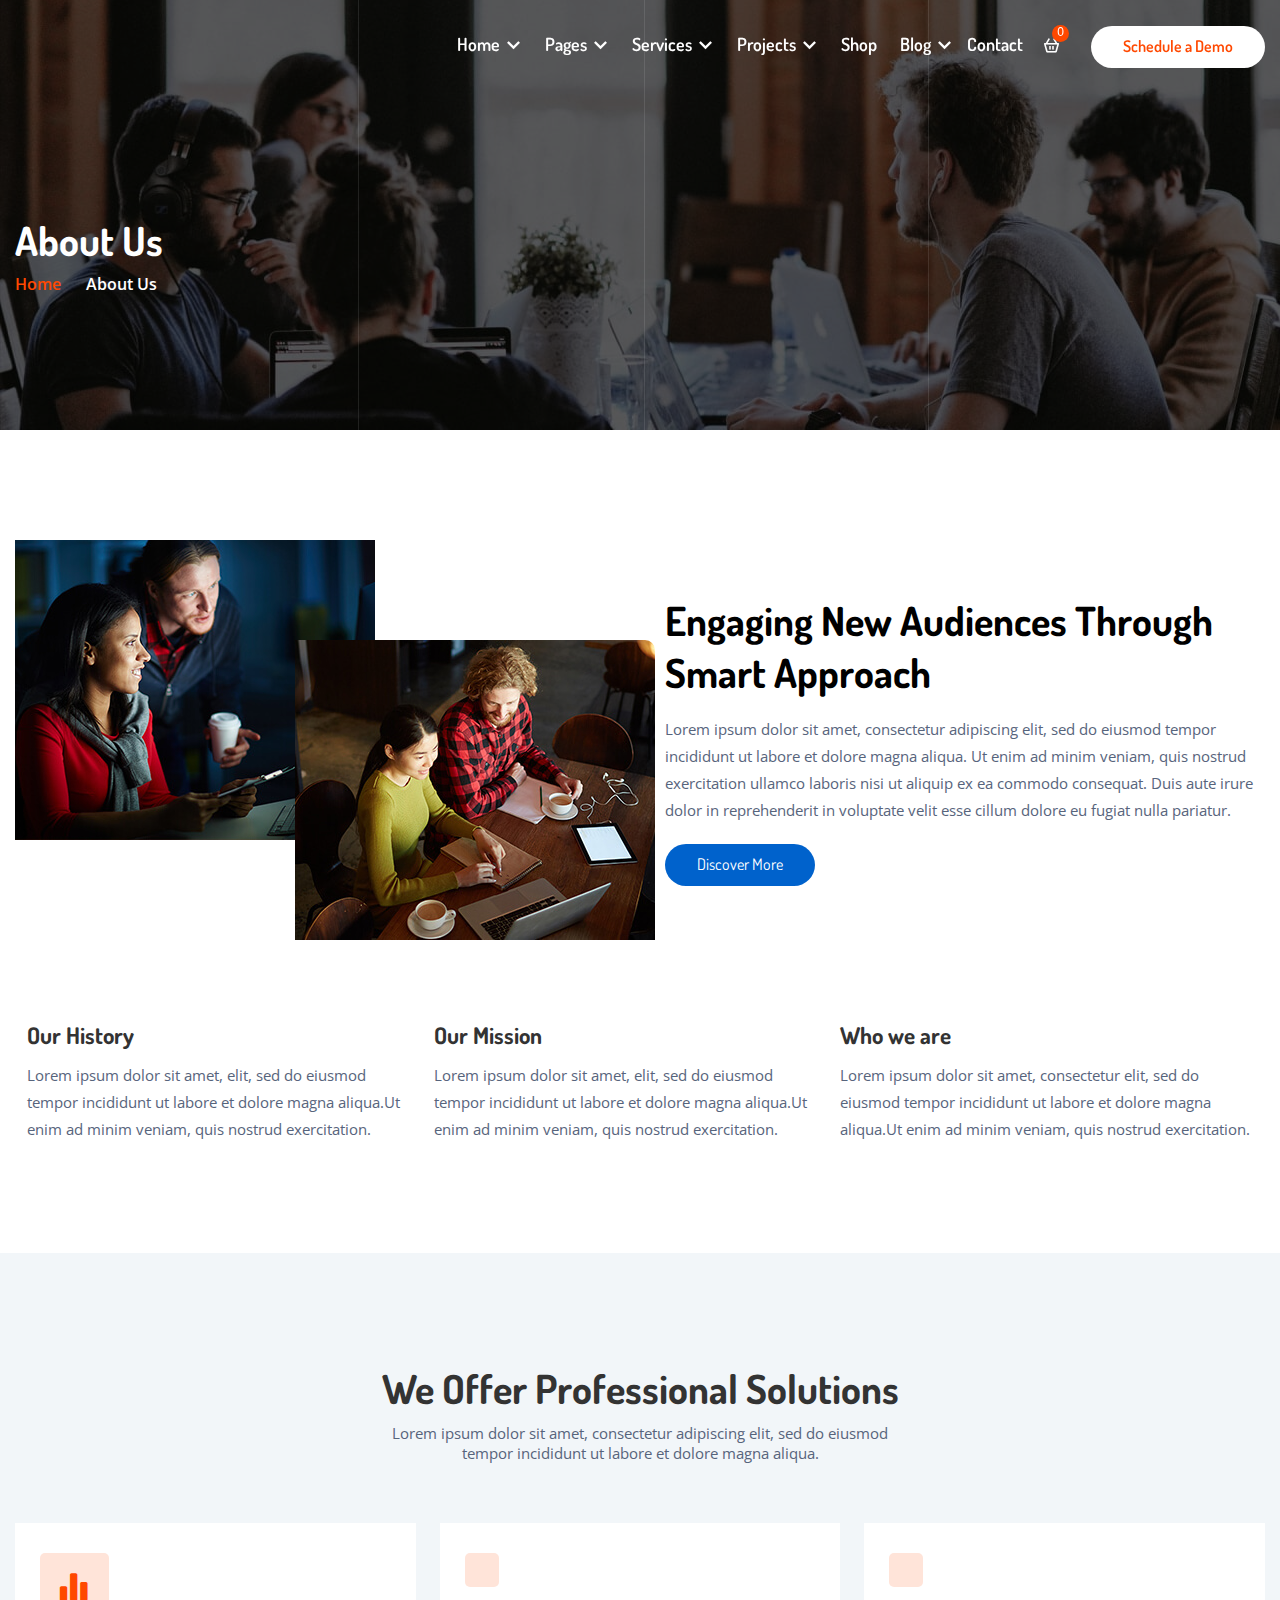
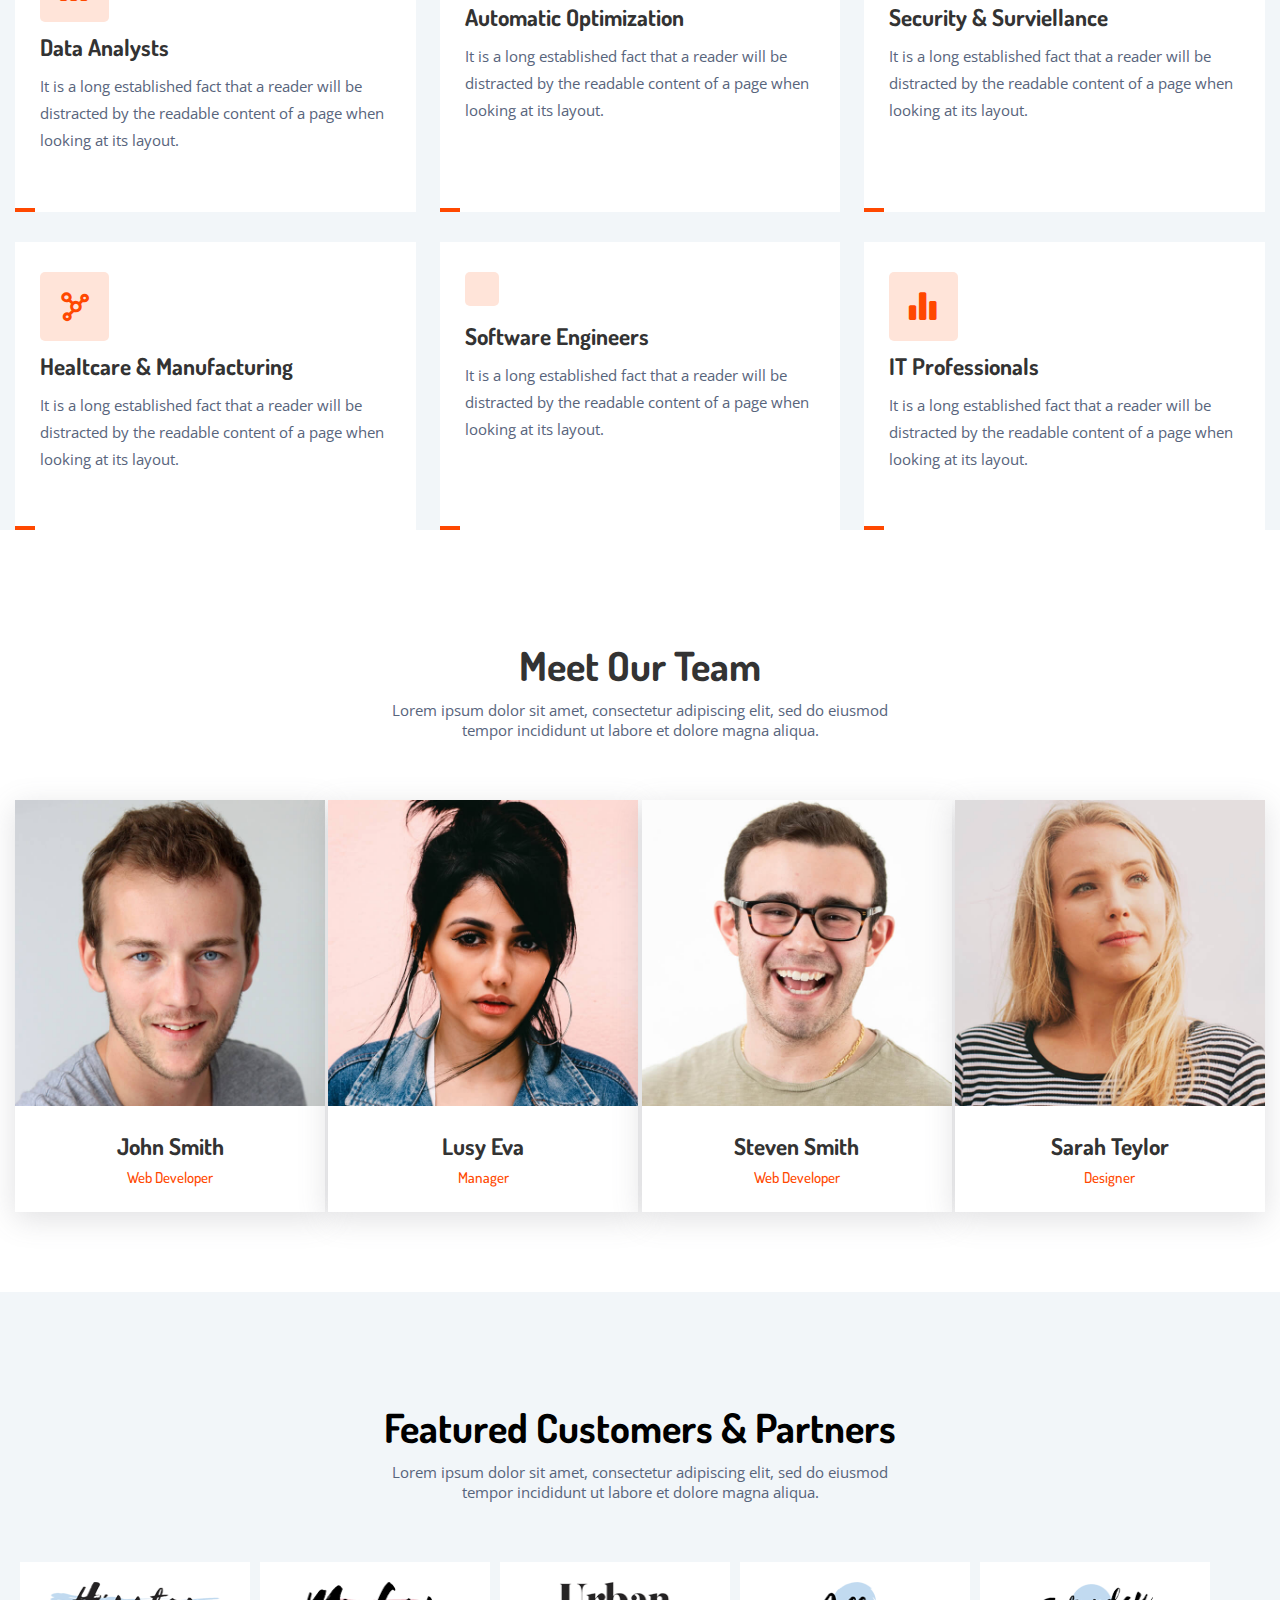
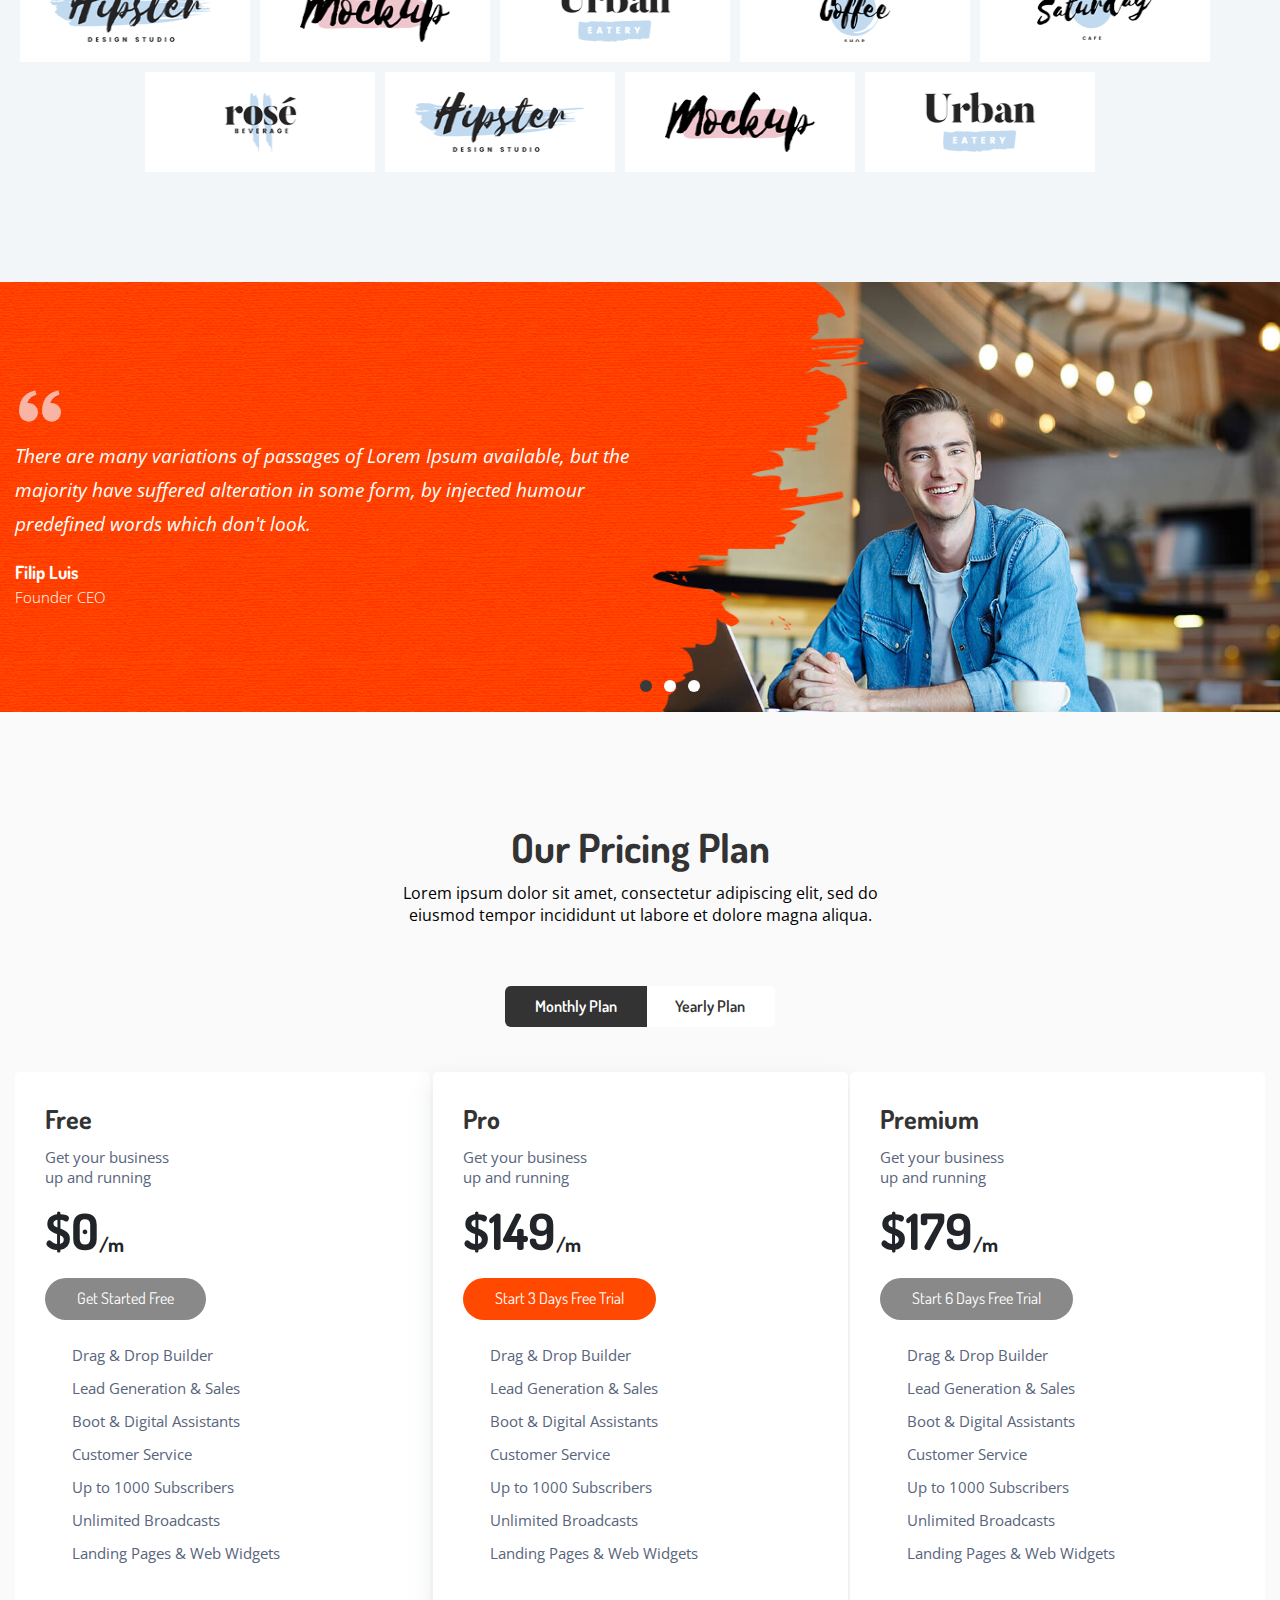
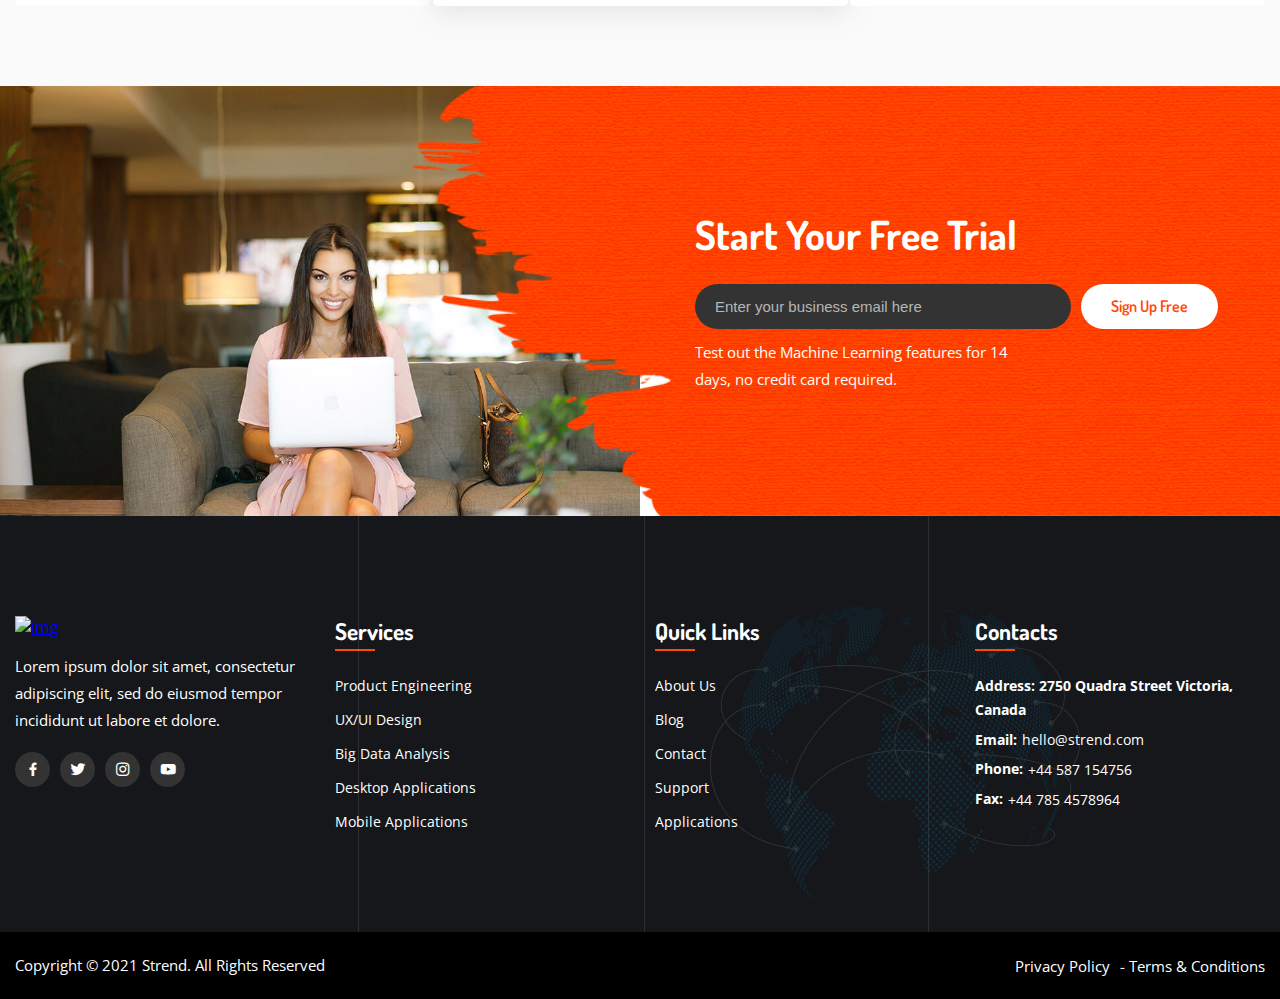
==== about.html @ 0277bb8b "creaat" ====
<!DOCTYPE html>
<html lang="en">

<head>
  <meta charset="UTF-8">
  <meta http-equiv="X-UA-Compatible" content="IE=edge">
  <meta name="viewport" content="width=device-width, initial-scale=1.0">
  <title>Strend</title>
  <link rel="stylesheet" href="https://necolas.github.io/normalize.css/8.0.1/normalize.css">
  <link rel="preconnect" href="https://fonts.googleapis.com">
  <link rel="preconnect" href="https://fonts.gstatic.com" crossorigin>
  <link
    href="https://fonts.googleapis.com/css2?family=Dosis:wght@200;300;400;500;600;700;800&family=Open+Sans:wght@300;400;500;600;700;800&display=swap"
    rel="stylesheet">
  <link href='https://unpkg.com/boxicons@2.1.1/css/boxicons.min.css' rel='stylesheet'>
  <link href="https://your-path-to-uicons/css/uicons-[your-style].css" rel="stylesheet">
  <link rel="stylesheet" href="https://i.icomoon.io/public/temp/4b5136064e/UntitledProject/style.css">
  <link rel="stylesheet" href="https://i.icomoon.io/public/temp/f19b7c1f19/UntitledProject/style.css">
  <link rel="stylesheet" href="css/col.css">
  <link rel="stylesheet" href="css/about.css">
</head>

<body>

  <section id="header-hero">
    <header id="header" class="site-header header">
      <div class="container">
        <div class="header__inner row middle between">
          <a class="header__logo-link" id="about__logo" href="index.html"></a>

          <div class="header__nav row middle between">
            <nav class="nav">
              <ul class="nav__list row middle">
                <li class="nav__item home">
                  <a href="index.html" class="nav__link row middle between" id="nav__link-1">Home
                    <i class='bx bx-chevron-down'></i>
                  </a>

                  <ul class="home__dropdown">
                    <li class="home__item">
                      <a href="index.html" class="home__link">Home Demo-1</a>
                    </li>
                    <li class="home__item home__item--active">
                      <a href="index.html" class="home__link">Home Demo-2</a>
                    </li>
                    <li class="home__item">
                      <a href="index.html" class="home__link">Home Demo-3</a>
                    </li>
                    <li class="home__item">
                      <a href="index.html" class="home__link">Home Demo-4</a>
                    </li>
                    <li class="home__item">
                      <a href="index.html" class="home__link">Home Demo-5</a>
                    </li>
                  </ul>
                </li>

                <li class="nav__item pages">
                  <a href="about.html" class="nav__link row middle between" id="nav__link-2">Pages
                    <i class='bx bx-chevron-down'></i>
                  </a>

                  <ul class="pages__dropdown">
                    <li class="pages__item row middle">
                      <a href="about.html" class="pages__link">About Us</a>
                      <i class='bx bx-chevron-down'></i>
                    </li>
                    <li class="pages__item">
                      <a href="about.html" class="pages__link">Team</a>
                    </li>
                    <li class="pages__item">
                      <a href="about.html" class="pages__link">Pricing</a>
                    </li>
                    <li class="pages__item">
                      <a href="about.html" class="pages__link">Feedback</a>
                    </li>
                    <li class="pages__item">
                      <a href="about.html" class="pages__link">Partner</a>
                    </li>
                    <li class="pages__item">
                      <a href="about.html" class="pages__link">FAQ</a>
                    </li>
                    <li class="pages__item">
                      <a href="about.html" class="pages__link">Privacy Policy</a>
                    </li>
                    <li class="pages__item">
                      <a href="about.html" class="pages__link">Terms Of Policy</a>
                    </li>
                  </ul>
                </li>

                <li class="nav__item pages">
                  <a href="services.html" class="nav__link row middle between" id="nav__link-3">Services
                    <i class='bx bx-chevron-down'></i>
                  </a>

                  <ul class="pages__dropdown">
                    <li class="pages__item">
                      <a href="services.html" class="pages__link">Services Style One</a>
                    </li>
                    <li class="pages__item">
                      <a href="services.html" class="pages__link">Services Style Two</a>
                    </li>
                    <li class="pages__item">
                      <a href="services.html" class="pages__link">Services Style Three</a>
                    </li>
                    <li class="pages__item">
                      <a href="services.html" class="pages__link">Services Style Four</a>
                    </li>
                    <li class="pages__item">
                      <a href="services.html" class="pages__link">Services Details</a>
                    </li>
                  </ul>
                </li>

                <li class="nav__item pages">
                  <a href="projects.html" class="nav__link row middle between" id="nav__link-4">Projects
                    <i class='bx bx-chevron-down'></i>
                  </a>
                  <ul class="pages__dropdown">
                    <li class="pages__item">
                      <a href="projects.html" class="pages__link row middle between">Projects</a>
                    </li>
                    <li class="pages__item">
                      <a href="projects.html" class="pages__link row middle between">Project Details</a>
                    </li>
                  </ul>
                </li>

                <li class="nav__item">
                  <a href="shop.html" class="nav__link nav__link-shop row middle between" id="nav__link-5">Shop</a>
                </li>

                <li class="nav__item blog">
                  <a href="blog.html" class="nav__link row middle between" id="nav__link-6">Blog
                    <i class='bx bx-chevron-down'></i>
                  </a>
                  <ul class="blog__dropdown">
                    <li class="blog__item">
                      <a href="blog.html" class="blog__link">Blog Grid</a>
                    </li>
                    <li class="blog__item">
                      <a href="blog.html" class="blog__link">Blog Right Sidebar</a>
                    </li>
                    <li class="blog__item">
                      <a href="blog.html" class="blog__link">Blog Details</a>
                    </li>
                  </ul>
                </li>

                <li class="nav__item">
                  <a href="contact.html" class="nav__link row middle between" id="nav__link-7">Contact</a>
                </li>
              </ul>
            </nav>

            <div class="header__btns row middle between">
              <button class="basket-btn" id="basket-btn">
                <i class='bx bx-basket'></i>
                <span class="zero">0</span>
              </button>
              <button id="searchBtn" class="search-btn">
                <!-- <i class='bx bx-search'></i> -->
                <span class="icon-search"></span>
              </button>
              <button id="demoBtn" class="demo-btn btn btn-1">Schedule a Demo</button>
            </div>
          </div>
        </div>
      </div>
    </header>

    <div class="about-hero about">
      <div class="container">
        <div class="about__inner">
          <h2 class="about__title">About Us</h2>
          <div class="about__items row middle between">
            <a class="about__link row middle" href="index.html">Home<i class='bx bx-chevron-right'></i></a>
            <p class="about__tit">About Us</p>
          </div>
        </div>
      </div>
      <div class="footer">
        <ul class="footer__anim-list">
          <li class="footer__anim"></li>
          <li class="footer__anim"></li>
          <li class="footer__anim"></li>
        </ul>
      </div>
    </div>
  </section>

  <main class="main">
    <div class="main__inner">
      <section class="pages-section">
        <div class="container">
          <div class="pagesall">
            <div class="pages-smart">
              <div class="pages-smart__left pagesimg">
                <img class="pagesimg__pic" src="images/about-2.17412c0.jpg" alt="" width="360" height="300">
                <img class="pagesimg__pic2" src="images/about-1.a79c943.jpg" alt="" width="360" height="300">
              </div>
              <div class="pages-smart__right pagesriht">
                <h2 class="pagesriht__title">Engaging New Audiences Through Smart Approach</h2>
                <p class="pagesriht__text">Lorem ipsum dolor sit amet, consectetur adipiscing elit, sed do eiusmod tempor incididunt ut labore et dolore magna aliqua. Ut enim ad minim veniam, quis nostrud exercitation ullamco laboris nisi ut aliquip ex ea commodo consequat. Duis aute irure dolor in reprehenderit in voluptate velit esse cillum dolore eu fugiat nulla pariatur.</p>
                <a class="pagesriht__link" href="#">Discover More</a>
              </div>
            </div>
            <ul class="list-style-none pagesall__list">
              <li class="pagesall__item">
                <h3 class="pagesall__title">Our History</h3>
                <p class="pagesall__text">Lorem ipsum dolor sit amet, elit, sed do eiusmod tempor incididunt ut labore et dolore magna aliqua.Ut enim ad minim veniam, quis nostrud exercitation.</p>
              </li>
              <li class="pagesall__item">
                <h3 class="pagesall__title">Our Mission</h3>
                <p class="pagesall__text">Lorem ipsum dolor sit amet, elit, sed do eiusmod tempor incididunt ut labore et dolore magna aliqua.Ut enim ad minim veniam, quis nostrud exercitation.</p>
              </li>
              <li class="pagesall__item">
                <h3 class="pagesall__title">Who we are</h3>
                <p class="pagesall__text">Lorem ipsum dolor sit amet, consectetur  elit, sed do eiusmod tempor incididunt ut labore et dolore magna aliqua.Ut enim ad minim veniam, quis nostrud exercitation.</p>
              </li>
            </ul>
          </div>
        </div>
      </section>
  
      <section class="solutions-section">
        <div class="container">
          <div class="pagessolution">
            <div class="pagessolution__div">
              <h2 class="pagessolution__title">We Offer Professional Solutions</h2>
              <p class="pagessolution__text">Lorem ipsum dolor sit amet, consectetur adipiscing elit, sed do eiusmod tempor incididunt ut labore et dolore magna aliqua.</p>
              
            </div>
            <ul class="pagessolution__list list-style-none">
              <li class="pagessolution__item pagesgrid">
                <i class='bx bxs-bar-chart-alt-2'></i>
                <h3 class="pagesgrid__title">Data Analysts</h3>
                <p class="pagesgrid__text">It is a long established fact that a reader will be distracted by the readable content of a page when looking at its layout.</p>
              </li>
  
              <li class="pagessolution__item pagesgrid">
                <span class="bx icon-umbrella"></span>
                <h3 class="pagesgrid__title">Automatic Optimization</h3>
                <p class="pagesgrid__text">It is a long established fact that a reader will be distracted by the readable content of a page when looking at its layout.</p>
              </li>
  
              <li class="pagessolution__item pagesgrid">
                <span class="bx icon-lock"></span>
                <h3 class="pagesgrid__title">Security & Surviellance</h3>
                <p class="pagesgrid__text">It is a long established fact that a reader will be distracted by the readable content of a page when looking at its layout.</p>
              </li>
  
              <li class="pagessolution__item pagesgrid">
                <i class='bx bx-network-chart'></i>
                <h3 class="pagesgrid__title">Healtcare & Manufacturing</h3>
                <p class="pagesgrid__text">It is a long established fact that a reader will be distracted by the readable content of a page when looking at its layout.</p>
              </li>
  
              <li class="pagessolution__item pagesgrid">
                <span class="bx icon-stats"></span>
                <h3 class="pagesgrid__title">Software Engineers</h3>
                <p class="pagesgrid__text">It is a long established fact that a reader will be distracted by the readable content of a page when looking at its layout.</p>
              </li>
  
              <li class="pagessolution__item pagesgrid">
                <i class='bx bxs-bar-chart-alt-2'></i>
                <h3 class="pagesgrid__title">IT Professionals</h3>
                <p class="pagesgrid__text">It is a long established fact that a reader will be distracted by the readable content of a page when looking at its layout.</p>
              </li>
              
            </ul>
          </div>
        </div>
      </section>
  
      <section class="pagesinfo-section">
        <div class="container">
          <div class="pagesinfo">
            <div class="pagesinfo__div">
              <h2 class="pagesinfo__title">Meet Our Team</h2>
              <p class="pagesinfo__text">Lorem ipsum dolor sit amet, consectetur adipiscing elit, sed do eiusmod tempor incididunt ut labore et dolore magna aliqua.</p>
            </div>
            <ul class="pagesinfo__list list-style-none">
              <li class="pagesinfo__item pagesinfiitem">
                <div class="pagesinfiitem__imgdiv">
                  <img class="pagesinfiitem__picure" src="images/team-1.2b0d04f.jpg" alt="John-Smith" width="310" height="306">
                  <ul class="pagesinfiitem__list">
                    <li class="pagesinfiitem__item"><a href="#"><i class='bx bxl-facebook'></i></a></li>
                    <li class="pagesinfiitem__item"><a href="#"><i class='bx bxl-twitter'></i></a></li>
                    <li class="pagesinfiitem__item"><a href="#"><i class='bx bxl-instagram'></i></a></li>
                  </ul>
                </div>
                <div class="pagesinfiitem__div">
                  <h3 class="pagesinfiitem__title">John Smith</h3>
                  <p class="pagesinfiitem__text">Web Developer</p>
                </div>
              </li>
  
              <li class="pagesinfo__item pagesinfiitem">
                <div class="pagesinfiitem__imgdiv">
                  <img class="pagesinfiitem__picure" src="images/team-2.5b6a16e.jpg" alt="John-Smith" width="310" height="306">
                  <ul class="pagesinfiitem__list">
                    <li class="pagesinfiitem__item"><a href="#"><i class='bx bxl-facebook'></i></a></li>
                    <li class="pagesinfiitem__item"><a href="#"><i class='bx bxl-twitter'></i></a></li>
                    <li class="pagesinfiitem__item"><a href="#"><i class='bx bxl-instagram'></i></a></li>
                  </ul>
                </div>
                <div class="pagesinfiitem__div">
                  <h3 class="pagesinfiitem__title">Lusy Eva</h3>
                  <p class="pagesinfiitem__text">Manager</p>
                </div>
              </li>
  
              <li class="pagesinfo__item pagesinfiitem">
                <div class="pagesinfiitem__imgdiv">
                  <img class="pagesinfiitem__picure" src="images/team-3.02139bb.jpg" alt="John-Smith" width="310" height="306">
                  <ul class="pagesinfiitem__list">
                    <li class="pagesinfiitem__item"><a href="#"><i class='bx bxl-facebook'></i></a></li>
                    <li class="pagesinfiitem__item"><a href="#"><i class='bx bxl-twitter'></i></a></li>
                    <li class="pagesinfiitem__item"><a href="#"><i class='bx bxl-instagram'></i></a></li>
                  </ul>
                </div>
                <div class="pagesinfiitem__div">
                  <h3 class="pagesinfiitem__title">Steven Smith</h3>
                  <p class="pagesinfiitem__text">Web Developer</p>
                </div>
              </li>
  
              <li class="pagesinfo__item pagesinfiitem">
                <div class="pagesinfiitem__imgdiv">
                  <img class="pagesinfiitem__picure" src="images/team-4.da42a9f.jpg" alt="John-Smith" width="310" height="306">
                  <ul class="pagesinfiitem__list">
                    <li class="pagesinfiitem__item"><a href="#"><i class='bx bxl-facebook'></i></a></li>
                    <li class="pagesinfiitem__item"><a href="#"><i class='bx bxl-twitter'></i></a></li>
                    <li class="pagesinfiitem__item"><a href="#"><i class='bx bxl-instagram'></i></a></li>
                  </ul>
                </div>
                <div class="pagesinfiitem__div">
                  <h3 class="pagesinfiitem__title">Sarah Teylor</h3>
                  <p class="pagesinfiitem__text">Designer</p>
                </div>
              </li>
            </ul>
          </div>
        </div>
      </section>
  
      <section class="pagescustumers-section">
        <div class="container">
          <div class="pagescustumers">
            <div class="pagescustumers__div">
              <h2 class="pagescustumers__title">Featured Customers & Partners</h2>
              <p class="pagescustumers__text">Lorem ipsum dolor sit amet, consectetur adipiscing elit, sed do eiusmod tempor incididunt ut labore et dolore magna aliqua.</p>
            </div>
            <ul class="pagescustumers__list list-style-none">
              <li class="pagescustumers__item"><img class="pagescustumers__pic" src="images/pages-custumers1.png" alt="" width="190" height="60"></li>
              <li class="pagescustumers__item"><img class="pagescustumers__pic" src="images/pages-custumers2.png" alt="" width="190" height="60"></li>
              <li class="pagescustumers__item"><img class="pagescustumers__pic" src="images/pages-custumers3.png" alt="" width="190" height="60"></li>
              <li class="pagescustumers__item"><img class="pagescustumers__pic" src="images/pages-custumers4.png" alt="" width="190" height="60"></li>
              <li class="pagescustumers__item"><img class="pagescustumers__pic" src="images/pages-custumers5.png" alt="" width="190" height="60"></li>
              <li class="pagescustumers__item"><img class="pagescustumers__pic" src="images/pages-custumers6.png" alt="" width="190" height="60"></li>
              <li class="pagescustumers__item"><img class="pagescustumers__pic" src="images/pages-custumers1.png" alt="" width="190" height="60"></li>
              <li class="pagescustumers__item"><img class="pagescustumers__pic" src="images/pages-custumers2.png" alt="" width="190" height="60"></li>
              <li class="pagescustumers__item"><img class="pagescustumers__pic" src="images/pages-custumers3.png" alt="" width="190" height="60"></li>
            </ul>
  
          </div>
        </div>
      </section>
  
      <section class="pages-carusel-section">
        <div class="container">
          <div class="pages-carusel">
            <div class="pages-carusel__left">
              <i class='bx bxs-quote-alt-left'></i>
              <p class="pages-carusel__text">There are many variations of passages of Lorem Ipsum available, but the majority have suffered alteration in some form, by injected humour predefined words which don't look.</p>
              <h3 class="pages-carusel__title">Filip Luis</h3>
              <span class="pages-carusel__info">Founder CEO</span>
            </div>
            <div class="pages-carusel__spans">
              <span class="pages-carusel__span pages-carusel__span--activ"></span>
              <span class="pages-carusel__span"></span>
              <span class="pages-carusel__span"></span>
            </div>
            <div class="pages-carusel__arrows">
              <i class='bx bx-chevron-left' ></i>
              <i class='bx bx-chevron-right' ></i>
            </div>
          </div>
        </div>
      </section>
  
      <section class="pagesplan-section">
        <div class="container">
          <div class="pagesplan">
            <div class="pagesplan__div">
              <h2 class="pagesplan__title">Our Pricing Plan</h2>
              <p class="pagesplan__text">Lorem ipsum dolor sit amet, consectetur adipiscing elit, sed do eiusmod tempor incididunt ut labore et dolore magna aliqua.</p>
            </div>
            <div class="pagesplan__btns">
              <button class="pagesplan__btn">Monthly Plan</button>
              <button class="pagesplan__button">Yearly Plan</button>
            </div>
            <ul class="pagesplan__list list-style-none">
              <li class="pagesplan__item pages-pricing">
                <h3 class="pages-pricing__title">Free</h3>
                <p class="pages-pricing__text">Get your business up
                  and running</p>
                <div class="pages-pricing__div">
                  <p class="pages-pricing__zero">$0</p>
                  <span class="pages-pricing__span">/m</span>
                </div>
                <a class="pages-pricing__link" href="#">Get Started Free</a>
                <ul class="pages-pricing__list list-style-none">
                  <li class="pages-pricing__item">Drag & Drop Builder</li>
                  <li class="pages-pricing__item">Lead Generation & Sales</li>
                  <li class="pages-pricing__item">Boot & Digital Assistants</li>
                  <li class="pages-pricing__item">Customer Service</li>
                  <li class="pages-pricing__item">Up to 1000 Subscribers</li>
                  <li class="pages-pricing__item">Unlimited Broadcasts</li>
                  <li class="pages-pricing__item">Landing Pages & Web Widgets</li>
                </ul>
              </li>
  
              <li class="pagesplan__item pages-pricing  pages-pricing--activ">
                <h3 class="pages-pricing__title">Pro</h3>
                <p class="pages-pricing__text">Get your business up
                  and running</p>
                <div class="pages-pricing__div">
                  <p class="pages-pricing__zero">$149</p>
                  <span class="pages-pricing__span">/m</span>
                </div>
                <a class="pages-pricing__link pages-pricing__link--activ" href="#">Start 3 Days Free Trial</a>
                <ul class="pages-pricing__list list-style-none">
                  <li class="pages-pricing__item">Drag & Drop Builder</li>
                  <li class="pages-pricing__item">Lead Generation & Sales</li>
                  <li class="pages-pricing__item">Boot & Digital Assistants</li>
                  <li class="pages-pricing__item">Customer Service</li>
                  <li class="pages-pricing__item">Up to 1000 Subscribers</li>
                  <li class="pages-pricing__item">Unlimited Broadcasts</li>
                  <li class="pages-pricing__item">Landing Pages & Web Widgets</li>
                </ul>
              </li>
  
              <li class="pagesplan__item pages-pricing">
                <h3 class="pages-pricing__title">Premium</h3>
                <p class="pages-pricing__text">Get your business up
                  and running</p>
                <div class="pages-pricing__div">
                  <p class="pages-pricing__zero">$179</p>
                  <span class="pages-pricing__span">/m</span>
                </div>
                <a class="pages-pricing__link" href="#">Start 6 Days Free Trial</a>
                <ul class="pages-pricing__list list-style-none">
                  <li class="pages-pricing__item">Drag & Drop Builder</li>
                  <li class="pages-pricing__item">Lead Generation & Sales</li>
                  <li class="pages-pricing__item">Boot & Digital Assistants</li>
                  <li class="pages-pricing__item">Customer Service</li>
                  <li class="pages-pricing__item">Up to 1000 Subscribers</li>
                  <li class="pages-pricing__item">Unlimited Broadcasts</li>
                  <li class="pages-pricing__item">Landing Pages & Web Widgets</li>
                </ul>
              </li>
            </ul>
          </div>
        </div>
      </section>
  
      <section class="pages-carusel-section pages-carusel-section--activ">
        <div class="container">
          <div class="pages-carusel pages-carusel2">
            <div class=" carusel-left2">
              <h2 class="carusel-left2__title">Start Your Free Trial</h2>
                <form class="carusel-left2__inputs" action="https://echo.htmlacademy.ru">
                  <input class="carusel-left2__input" type="email" name="email" id="email" placeholder="Enter your business email here" required>
                  <button class="carusel-left2__input-link" type="submit">Sign Up Free</button>
                </form>
              <p class="carusel-left2__text">Test out the Machine Learning features for 14 days, no credit card required.</p>
            </div>
          </div>
        </div>
      </section>
    </div>
  </main>



  <!-- Footer Part -->

  <footer class="footer">
    <div class="footer__inner">
      <div class="container">
        <div class="footer__content row  between">
          <div class="footer__box">
            <a class="footer__logolink" href="#">
              <img src="https://strend-vue.envytheme.com/_nuxt/img/white-logo.75b255a.png" alt="img" width="150"
                height="40">
            </a>

            <p class="footer__text">
              Lorem ipsum dolor sit amet,
              consectetur adipiscing elit,
              sed do eiusmod tempor
              incididunt ut labore et dolore.
            </p>
            <ul class="footer__sociallist style-none row middle">
              <li class="footer__socialitem">
                <a href="#">
                  <i class='bx bxl-facebook'></i>
                </a>
              </li>
              <li class="footer__socialitem">
                <a href="#">
                  <i class='bx bxl-twitter'></i>
                </a>
              </li>
              <li class="footer__socialitem">
                <a href="#">
                  <i class='bx bxl-instagram'></i>
                </a>
              </li>
              <li class="footer__socialitem">
                <a href="#">
                  <i class='bx bxl-youtube'></i>
                </a>
              </li>
            </ul>
          </div>

          <div class="footer__box">
            <ul class="footer__servicelist style-none ">
              <li class="footer__item footer-title">
                <h3 class="footer__items-title">Services</h3>
              </li>
              <li class="footer__item">
                <a href="#">product engineering</a>
              </li>
              <li class="footer__item">
                <a href="#">UX/UI design</a>
              </li>
              <li class="footer__item">
                <a href="#">big data analysis</a>
              </li>
              <li class="footer__item">
                <a href="#">desktop applications</a>
              </li>
              <li class="footer__item">
                <a href="#">mobile applications</a>
              </li>
            </ul>
          </div>

          <div class="footer__box">
            <ul class="footer__servicelist style-none">
              <li class="footer__item footer-title">
                <h3 class="footer__items-title">Quick Links</h3>
              </li>
              <li class="footer__item">
                <a href="#">about us</a>
              </li>
              <li class="footer__item">
                <a href="#">blog</a>
              </li>
              <li class="footer__item">
                <a href="#">contact</a>
              </li>
              <li class="footer__item">
                <a href="#">support</a>
              </li>
              <li class="footer__item">
                <a href="#">applications</a>
              </li>
            </ul>
          </div>

          <div class="footer__box">
            <ul class="footer__servicelist style-none ">
              <li class="footer__item footer-title">
                <h3 class="footer__items-title">Contacts</h3>
              </li>
              <li class="footer__items row ">
                <p class="footer__items-tit">Address: 2750 Quadra Street Victoria, Canada</p>

              </li>
              <li class="footer__items row middle">
                <p class="footer__items-tit">Email: </p>
                <a class="footer__items-link" href="hello@strend.com"> hello@strend.com</a>
              </li>
              <li class="footer__items row middle">
                <p class="footer__items-tit">Phone: </p>
                <a class="footer__items-link" href="tel:+445871547556"> +44 587 154756</a>
              </li>
              <li class="footer__items row middle">
                <p class="footer__items-tit">Fax: </p>
                <a class="footer__items-link" href="tel:+445871547556"> +44 785 4578964</a>
              </li>
            </ul>
          </div>
        </div>
      </div>

      <ul class="footer__anim-list">
        <li class="footer__anim"></li>
        <li class="footer__anim"></li>
        <li class="footer__anim"></li>
      </ul>
    </div>

    <div class="footer__copyright">
      <div class="container">
        <div class=" copy row between">
          <div class="">
            <p class="copy-text">Copyright © 2021
              <a class="copy-link" href="#">Strend.</a>
              All Rights Reserved
            </p>
          </div>
          <div class="row middle copy-box">
            <a class="copy-link" href="#"> Privacy Policy </a>
            <a class="copy-link" href="#">- Terms & Conditions</a>
          </div>
        </div>
      </div>
    </div>
  </footer>


  <!-- MODAL PART  -->

  <div class="modal" id="show">
    <button class="modal-x" id="closeBtn"></button>
    <div class="modal__inner">
      <form action="#">
        <input class="modal-input" type="text" name="text-search" id="search-text" placeholder="Search here..."
          required>
        <button class="modal__search" type="submit">
          <i class='bx bx-search'></i>
        </button>
      </form>
    </div>
  </div>


  <a class="btn-top" href="#top" id="toTop">
    <i class='bx bx-up-arrow-alt' undefined></i>
  </a>

  <script src="js/light.js"></script>
</body>

</html>
---- css/col.css ----
* {
  margin: 0;
  padding: 0;
  box-sizing: border-box;
}

.container {
  margin: 0 auto;
}

.row {
  display: flex;
  flex-flow: row wrap;
}

.between {
  justify-content: space-between;
}
.around {
  justify-content: space-around;
}
.evenly {
  justify-content: space-evenly;
}
.middle {
  align-items: center;
}
.center {
  text-align: center;
  justify-content: center;
}

.col-1 {
  max-width: 8.33333%;
  flex-basis: 8.33333%;
}
.col-2 {
  max-width: 16.66666%;
  flex-basis: 16.66666%;
}
.col-3 {
  max-width: 25%;
  flex-basis: 25%;
}
.col-4 {
  max-width: 33.33333%;
  flex-basis: 33.33333%;
}
.col-5 {
  max-width: 41.66666%;
  flex-basis: 41.66666%;
}
.col-6 {
  max-width: 50%;
  flex-basis: 50%;
}
.col-7 {
  max-width: 58.33333%;
  flex-basis: 58.33333%;
}
.col-8 {
  max-width: 66.66666%;
  flex-basis: 66.66666%;
}
.col-9 {
  max-width: 75%;
  flex-basis: 75%;
}
.col-10 {
  max-width: 83.33333%;
  flex-basis: 83.33333%;
}
.col-11 {
  max-width: 91.66666%;
  flex-basis: 91.66666%;
}
.col-12 {
  max-width: 100%;
  flex-basis: 100%;
}
---- css/about.css ----
*,
*::after,
*::before {
  margin: 0;
  padding: 0;
  box-sizing: border-box;
}

body {
  background-color: #fff;
  min-height: 100vh;
  display: flex;
  flex-direction: column;
  overflow-x: hidden;
  font-family: 'Open Sans', sans-serif;
}

.container {
  max-width: 1320px;
  margin: 0 auto;
  padding: 0 15px;
}

:root {
  --font-family: 'Dosis', sans-serif;

  --color-1: #333;
  --color-2: #fff;
  --color-3: #57647c;
  --color-4: #ff4800;
  --color-5: #313e5b;
  --color-6: #495771;
  --color-7: #4a6f8a;
  --color-8: #ffb708;
  --color-9: #aba5a5;
  --color-10: #212529;
  --color-11: #000;
  --color-12:#f8b5a6;
  --color-13:#b6b6b6;

  --bg-color-1: #fff;
  --bg-color-2: #15171a;
  --bg-color-3: #000;
  --bg-color-4: #ff4800;
  --bg-color-5: #f2f6f9;
  --bg-color-6: #0062cc;
  --bg-color-7: #4ac728;
  --bg-color-8: #ffb708;
  --bg-color-9: #f4faff;
  --bg-color-10: #fafafa;
  --bg-color-11: #333;
  --bg-color-12: #ffffff1a;
  --bg-color-13:#ffe4d9;
  --bg-color-14:#3a3a3a;
  --bg-color-15:#898989;
  --bg-modal-color: rgba(0, 0, 0, 0.9);

  --box-shadow-1: 0 0 25px 3px rgb(0 0 0 / 4%);
  --box-shadow-2: 0 0 40px 3px rgb(0 0 0 / 5%);
  --box-shadow-3: 0 10px 30px rgb(0 0 0 / 7%);
  --box-shadow-4: 0 5px 28.5px 1.5px rgb(149 152 200 / 50%);
  --box-shadow-5: 0 1rem 1rem rgb(0 0 0 / 18%);

  --bg-color-linear-gradient-1: linear-gradient(to left bottom, #dee4f3, #e7eaf6, #f0f1f9, #f8f8fc, #fff);
  --bg-color-linear-gradient-2: linear-gradient(90deg, #dee4f3, #e7eaf6, #f0f1f9, #f8f8fc, #fff);
  --bg-color-linear-gradient-3: linear-gradient(to right top, #a3a3a3, #9a9a9a, #909090, #878787, #7e7e7e);
  --bg-color-linear-gradient-4: linear-gradient(to left bottom, #f8f9fd, #fafafd, #fcfcfe, #fdfdfe, #fff);

  --border-color: #005cbf;
  --border-radius-1: 5px;
  --border-radius-2: 30px;
  --border-radius-3: 50%;
  --border-radius-4: 70% 30% 30% 70%/60% 40% 60% 40%;

}

.title {
  font-size: 40px;
  font-weight: 700;
  color: #333;
  font-family: var(--font-family);
}

.text {
  font-size: 15px;
  color: var(--color-3);
  line-height: 1.8;
}

.btn-1 {
  position: relative;
  font-family: var(--font-family);
  font-size: 16px;
  font-weight: 600;

  display: inline-block;
  padding: 10px 32px 12px;
  border-radius: var(--border-radius-2);

  color: var(--color-2);
  background-color: var(--bg-color-4);

  transition: .5s;
  text-align: center;
  text-decoration: none;

  cursor: pointer;
  z-index: 1;
  opacity: 1;
  border: none;
}

.btn-1:hover {
  color: var(--color-2);
  background-color: var(--bg-color-7);
}



/* HEADEAR PART  */

#header-hero {
  position: relative;
  width: 100%;
  height: 430px;
  overflow: hidden;
}

#header-hero::before {
  content: '';
  display: block;
  position: absolute;
  top: 0;
  left: 0;
  width: 100%;
  height: 430px;
  background-image: url('../images/hero2-img.jpg');
  background-repeat: no-repeat;
  background-size: cover;
  background-position: center center;
  z-index: -1;
}

#header-hero::after {
  content: '';
  display: block;
  position: absolute;
  top: 0;
  left: 0;
  width: 100%;
  height: 430px;
  background: rgba(0, 0, 0, 0.575);
  z-index: -1;
}

.site-header {
  position: fixed;
  top: 0;
  left: 0;
  width: 100%;
  transition: all 500ms ease 0s;
  padding: 15px 0px;
  z-index: 500;
}

.header__inner {
  height: 58px;
}

.header__logo-link {
  text-decoration: none;
  width: 150px;
  height: 40px;
  background-image: url('https://strend-vue.envytheme.com/_nuxt/img/white-logo.75b255a.png');
}

.nav ul {
  list-style-type: none;
}

.nav__item {
  position: relative;
}

.nav__item:not(:nth-child(7)) {
  padding: 0 9px;
}

.nav__link {
  font-family: var(--font-family);
  font-size: 18px;
  font-weight: 600;
  color: var(--color-2);

  padding: 15px 0;

  text-decoration: none;
  transition: all 0.2s ease;
}

.nav__link .bx {
  position: relative;
  font-size: 27px;
}

.nav__link:hover {
  color: var(--color-2);
  transition: all 0.2s ease;
}

.nav__link-shop {
  margin-right: 5px;
}

.header__btns {
  padding-top: 5px;
  margin-left: 20px;
}

.basket-btn {
  position: relative;
  background-color: transparent;
  border: none;
  cursor: pointer;
  font-size: 18px;
  color: var(--color-2);
}

.zero {
  position: absolute;
  top: -50%;
  left: 50%;

  font-size: 12px;
  width: 17px;
  height: 17px;

  color: var(--color-2);
  background-color: var(--color-4);
  border-radius: var(--border-radius-3);
}

.search-btn {
  background-color: transparent;
  border: none;
  margin-left: 15px;
  cursor: pointer;
  font-size: 13px;
  font-weight: bold;
  color: var(--color-2);
}

.bx-search {
  font-weight: bold;
}

.demo-btn {
  background-color: var(--bg-color-1);
  color: var(--color-4);
  margin-left: 15px;
}

.demo-btn:hover {
  color: var(--color-2);
  background-color: var(--bg-color-4);
}

.home__dropdown {
  position: absolute;
  top: 100%;
  left: 0px;
  background-color: var(--bg-color-1);
  padding: 26px 20px;
  width: 250px;
  color: var(--color-10);
  display: none;
}

.home__item:not(:last-child) {
  margin-bottom: 18px;
}

.home__link {
  font-size: 15px;
  font-weight: 600;
  text-decoration: none;
  color: var(--color-1);
}

.home__item:hover .home__link {
  color: var(--color-4);
}

.home__item--active .home__link {
  color: var(--color-4);
}

.home:hover .home__dropdown {
  display: block;
  box-shadow: var(--box-shadow-3);
  animation: dropdown 0.5s ease;
}

@keyframes dropdown {
  0% {
    transform: translate(0, 20px);
    opacity: 0;
  }

  100% {
    transform: translate(0, 0);
    opacity: 1;
  }
}

.pages__dropdown {
  position: absolute;
  top: 100%;
  left: 0px;
  width: 250px;

  padding: 26px 20px;
  color: var(--color-10);
  background-color: var(--bg-color-1);
  box-shadow: var(--box-shadow-3);

  display: none;
}

.pages__item:not(:last-child) {
  margin-bottom: 18px;
}

.pages__item {
  width: 100%;
}

.pages__link {
  font-size: 15px;
  font-weight: 600;
  text-decoration: none;
  color: var(--color-1);
}

.pages__item:hover .pages__link {
  color: var(--color-4);
}

.pages__item .bx {
  font-size: 26px;
}

.pages__item:hover .bx {
  color: var(--color-4);
}

.pages:hover .pages__dropdown {
  display: block;
  animation: dropdown 0.5s ease;
}

.blog__dropdown {
  position: absolute;
  top: 100%;
  left: 0px;
  background-color: var(--bg-color-1);
  padding: 26px 20px;
  width: 250px;
  box-shadow: var(--box-shadow-3);
  color: var(--color-10);
  display: none;
}

.blog__item:not(:last-child) {
  margin-bottom: 18px;
}

.blog__link {
  font-size: 15px;
  font-weight: 600;
  text-decoration: none;
  color: var(--color-1);
}

.blog__item:hover .blog__link {
  color: var(--color-4);
}

.blog:hover .blog__dropdown {
  display: block;
  animation: dropdown 0.5s ease;
}




/* HERO PART  */

.about__inner {
  position: relative;
  height: 430px;
}

.about__title {
  position: absolute;
  top: 50%;
  left: 0;
  color: #fff;
  font-size: 40px;
  font-weight: 700;
  font-family: var(--font-family);
  margin-bottom: 10px;
}

.about__items {
  position: absolute;
  top: 60%;
  left: 0;
  margin-top: 15px;
}

.about__link {
  display: inline-block;
  color: var(--color-4);
  margin-right: 10px;
  font-weight: 600;
  font-size: 16px;
  text-decoration: none;
}

.about__link .bx {
  font-size: 25px;
  position: absolute;
  color: var(--color-2);
}

.about__tit {
  display: inline-block;
  color: #fff;
  position: relative;
  font-weight: 600;
  font-size: 16px;
  margin-left: 15px;
}


/* MAIN PART  */

.main {
  flex-grow: 1;
}

/*START PART 1 PAGES-ALL */

.list-style-none{
  list-style: none;
}
.pages-section{
  padding: 110px 0;
  background-color: var(--color-2);
}

.pages-smart{
  display: flex;
  align-items: center;
  margin-bottom: 80px;
}
.pagesimg{
  position: relative;
  width: 50%;
  height: 400px;
  padding: 0 12px 0 0 ;
}

.pagesimg__pic{
  position: absolute;
  top: 100px;
  left: 280px;
  border-radius: 0 10px 0 0;
  z-index: 2;
}
.pagesimg__pic2{
  position: absolute;
  top: 0;
  left: 0;
}
.pagesriht{
  width:50%;
  padding-left: 25px;
}
.pagesriht__title{
  font-family: var(--font-family);
  margin:0 0 18px 0;
  width: 611px;
  line-height: 1.3;
  font-size: 40px;
  font-weight: 700;
}
.pagesriht__text{
  font-family: 'Open Sans', sans-serif;
  width: 611px;
  margin-bottom: 13px;
  font-size: 15px;
  color: var(--color-3);
  line-height: 1.8;
}
.pagesriht__link{
  font-family: var(--font-family);
  text-decoration: none;
  color: var(--color-2);
  background-color: var(--bg-color-6);
  border-color: var(--bg-color-6);
  margin: 7px 0 0 0 ;
  padding: 10px 32px 12px;
  border: none;
  font-size: 16px;
  display: inline-block;
  border-radius: 22px;
  transition: all 0.5s ease;
}
.pagesriht__link:hover{
  transition: all 0.5s ease;
  background-color:var(--bg-color-7);
}

.pagesall__list{
  display: flex;
  justify-content: space-between;
  align-items: center;
  padding: 0;
}
.pagesall__item{
  padding: 0 12px;
}
.pagesall__title{
  font-family: var(--font-family);
  color: var(--color-1);
  font-size: 23px;
  margin: 0;
}
.pagesall__text{
  font-family: 'Open Sans', sans-serif;
  color: var(--color-3);
  line-height: 1.8;
  font-size: 15px;
  margin: 13px 0 0 0 ;
}
.pagessolution{
  padding: 110px 0 80px 0;
}
.solutions-section{
  background-color:var(--bg-color-5) ;
}
.pagessolution__div{
  margin-bottom: 60px;
}
.pagessolution__title{
  font-family:var(--font-family);
  color: var(--color-1);
  text-align: center;
  margin: 0;
  font-size: 40px;
  font-weight: 700;
}
.pagessolution__text{
  font-family: 'Open Sans', sans-serif;
  color: var(--color-3);
  font-size: 15px;
  max-width: 520px;
  text-align: center;
  margin: 10px auto 0;
}

.finance{
  color: var(--bg-color-6);
  font-size: 20px;
}

.pagessolution__list{
  width: 100%;
  height: 607px;
  display: grid;
  padding: 0;
  grid-column-gap: 24px;
  grid-row-gap: 30px;
  grid-template-columns: 1fr 1fr 1fr;
  grid-template-rows: 1fr 1fr;
}
.pagessolution__item{
  position: relative;
  padding: 30px 25px;
  background-color: var(--color-2);
  transition: all 0.5s ease;
}
.pagessolution__item::before{
  content: '';
  display: inline-block;
  height: 4px;
  width: 20px;
  position: absolute;
  left: 0;
  bottom: 0;
  background-color: var(--color-4);
  transition: 0.5s;
}
.pagessolution__item:hover::before{
  width: 100%;
}
.pagessolution__item:hover{
  transition: all 0.5s ease;
  transform: translateY(-10px);
}
.pagesgrid__title{
  font-family: var(--font-family);
  margin: 0;
  font-size: 23px;
  color: var(--color-1);
  transition: all 0.3s ease;
}
.pagesgrid__title:hover{
  color: var(--color-4);
  transition: all 0.3s ease;
}
.pagesgrid__text{
  font-family: 'Open Sans', sans-serif;
  color: var(--color-3);
  font-size: 15px;
  margin: 12px 0 0 0;
  line-height: 1.8;
}


.bxs-bar-chart-alt-2{
  padding: 17px;
  border-radius: 5px;
  transition: 0.5s;
  background-color: var(--bg-color-13);
  margin-bottom: 10px;
  font-size: 35px;
  color: var(--bg-color-4);
}
.pagesgrid:hover .bxs-bar-chart-alt-2{
  color: var(--color-2);
  background-color:var(--color-4);
}
.icon-umbrella{
  padding: 17px;
  border-radius: 5px;
  transition: 0.5s;
  background-color: var(--bg-color-13);
  margin-bottom: 10px;
  font-size: 35px;
  color: var(--bg-color-4);
}
.pagesgrid:hover .icon-umbrella{
  color: var(--color-2);
  background-color: var(--color-4);
}
.icon-lock{
  padding: 17px;
  border-radius: 5px;
  transition: 0.5s;
  background-color: var(--bg-color-13);
  margin-bottom: 10px;
  font-size: 35px;
  color: var(--bg-color-4);
}
.pagesgrid:hover .icon-lock{
  color: var(--color-2);
  background-color: var(--color-4);
}
.bx-network-chart{
  padding: 17px;
  border-radius: 5px;
  transition: 0.5s;
  background-color: var(--bg-color-13);
  margin-bottom: 10px;
  font-size: 35px;
  color: var(--color-4);
}
.pagesgrid:hover .bx-network-chart{
  color: var(--color-2);
  background-color: var(--color-4);
}
.icon-stats{
  padding: 17px;
  border-radius: 5px;
  transition: 0.5s;
  background-color: var(--bg-color-13);
  margin-bottom: 10px;
  font-size: 35px;
  color: var(--color-4);
}
.pagesgrid:hover .icon-stats{
  color: var(--color-2);
  background-color: var(--color-4);
}


/* START PART-2   PAGES-INFO */

.pagesinfo-section{
  transition: all 0.5s ease;
}
.pagesinfo__list{
  display: flex;
  justify-content: space-between;
  align-items: center;
  margin: 0;
  padding: 0;
  transition: all 0.5s ease;
}
.pagesinfo__item{
  transition: all 0.5s ease;
}
.pagesinfiitem{
  position: relative;
  background-color: var(--color-2);
  box-shadow: rgba(100, 100, 111, 0.2) 0px 7px 29px 0px;
  transition: all 0.5s ease;
  overflow: hidden;
}

.pagesinfiitem:hover .pagesinfiitem__list{
  margin-top: -50px;
  opacity: 1;
}
.pagesinfiitem__imgdiv{
  overflow: hidden;
}
.pagesinfiitem:hover .pagesinfiitem__picure{
  transform: scale(1.2);
  transition: all 0.5s ease;
}
.pagesinfiitem:hover{
  transition: all 0.5s ease;
  transform: translateY(-5px);
}
.pagesinfiitem:hover .pagesinfiitem__div{
  transition: all 0.5s ease;
  background-color:var(--color-4);
}
.pagesinfiitem:hover .pagesinfiitem__title{
  color: var(--color-2);
  transition: all 0.5s ease;
}
.pagesinfiitem:hover .pagesinfiitem__text{
  color: var(--color-2);
  transition: all 0.5s ease;
}
.pagesinfo-section{
  background-color: var(--color-2);
}
.pagesinfo{
  padding: 110px 0 80px 0;
}
.pagesinfo__title{
  font-family: var(--font-family);
  font-size: 40px;
  color: var(--color-1);
  margin: 0;
  text-align: center;
}
.pagesinfo__text{
  font-family: 'Open Sans', sans-serif;
  font-size: 15px;
  max-width: 520px;
  margin: 10px auto 0;
  text-align: center;
  color: var(--color-3);
}
.pagesinfo__div{
  margin-bottom: 60px;
}
.pagesinfiitem__div{
  margin: 0;
  padding: 25px;
  transition: all 0.5s ease;
}
.pagesinfiitem__title{
  font-family: var(--font-family);
  font-size: 23px;
  color: var(--color-1);
  font-weight: 700;
  margin: 0;
  text-align: center;
}
.pagesinfiitem__text{
  margin: 8px 0 0 0;
  color: var(--color-4);
  transition: .5s;
  font-family: 'Dosis',sans-serif;
  font-size: 15px;
  font-weight: 500;
  text-align: center;
}
.pagesinfiitem__picure{
  transition: all 0.5s ease;
  display: block;
}
.pagesinfiitem__item .bxl-facebook{
  color: var(--color-4);
  font-size: 20px;
  transition: all 0.5s ease;
}

.pagesinfiitem__item:hover .bxl-facebook{
  color:var(--bg-color-7);
  transition: all 0.5s ease;
}
.pagesinfiitem__item .bxl-twitter{
  color: var(--color-4);
  font-size: 20px;
  margin: 0 7px;
  transition: all 0.5s ease;
}
.pagesinfiitem__item:hover .bxl-twitter{
  color: var(--bg-color-7);
  transition: all 0.5s ease;
}
.pagesinfiitem__item .bxl-instagram{
  color: var(--color-4);
  font-size: 20px;
  transition: all 0.5s ease;
}
.pagesinfiitem__item:hover .bxl-instagram{
  color: var(--bg-color-7);
  transition: all 0.5s ease;
}
.pagesinfiitem__list{
  display: flex;
  list-style: none;
  position: absolute;
  top: 50%;
  left: 50%;
  transform: translate(-50%,-50%);
  text-decoration: none;
  opacity: 0;
  margin-top: -145px;
  padding: 9px 16px 7px 16px;
  background-color: #fff;
  border-radius: 35px;
  transition:all 0.5s ease;
}


/* START PART-3 PAGES-CUSTUMERS */

.pagescustumers-section{
  background-color:var(--bg-color-5);
}
.pagescustumers{
  padding: 110px 0 100px 0;
}
.pagescustumers__title{
  font-family: var(--font-family);
  font-size: 40px;
  font-weight: 700;
  margin: 0;
  text-align: center;
}
.pagescustumers__text{
  font-family: 'Open Sans', sans-serif;
  font-size: 15px;
  color: var(--color-3);
  text-align: center;
  max-width: 520px;
  margin: 10px auto 0;
}
.pagescustumers__div{
  margin-bottom: 60px;
}
.pagescustumers__list{
  width: 100%;
  display: flex;
  flex-wrap: wrap;
}
.pagescustumers__item{
  position: relative;
  display: flex;
  align-items: center;
  justify-content: center;
  background-color:var(--color-2);
  margin: 0 5px 10px 5px;
  width: 230px;
  height: 100px;
}
.pagescustumers__pic{
  background-color: var(--color-2);
  transition: all 0.5s ease;
}
.pagescustumers__item:nth-child(6){
  display: inline-block;
  margin: 0 5px 10px 130px;
  transition: all 0.5s ease;
  display: flex;
  justify-content: center;
  align-items: center;
}
.pagescustumers__item:hover .pagescustumers__pic{
  transform: scale(0.8);
  transition: all 0.5s ease;
}

 .pagescustumers__item::before{
  content: "";
  width: 0;
  height: 0;
  background-color: transparent;
  position: absolute;
  top: 0;
  left: 0;
  display: inline-block;
  border-top: 3px solid transparent;
  border-left: 3px solid transparent;
  transition: all 0.5s ease;
}
.pagescustumers__item:hover::before{
  width: 35px;
  height: 35px;
  border-left: 3px solid var(--color-4);
  border-top: 3px solid var(--color-4);
  transition: all 0.3s ease;
}  

.pagescustumers__item::after{
  content: "";
  width: 0;
  height: 0;
  background-color: transparent;
  position: absolute;
  bottom: 0;
  right: 0;
  border-bottom: 3px solid transparent;
  border-right: 3px solid transparent;
  transition: all 0.5s ease;
}
.pagescustumers__item:hover::after{
  width: 35px;
  height: 35px;
  border-bottom: 3px solid var(--color-4);
  border-right: 3px solid var(--color-4);
  transition: all 0.5s ease;
}  


/* START PART 4 PAGES-CARUSEL1 */
.pages-carusel-section{
  width: 100%;
  height: 430px;
  position: relative;
}
.pages-carusel-section::before{
 content: "";
 position: absolute;
 left: 0;
 top: 0;
 width: 68%;
 height: 100%;
 z-index: 1;
 background-image: url(../images/pages-bg-red1.png);
 background-position: 100% 0;
 background-size: cover;
 background-repeat: no-repeat;
}
.pages-carusel-section::after{
  content: "";
  position: absolute;
  right:0;
  top: 0;
  width: 50%;
  height: 100%;
  z-index: 0;
  background-image: url(../images/client-1.091e6b2.jpg);
  background-position: center;
  background-size:cover;
  background-repeat: no-repeat;
 }
.pages-carusel{
  display: flex;
}
.pages-carusel__left{
  z-index: 2;
  padding:100px 0;
  max-width: 650px;
}
.bxs-quote-alt-left{
  font-size: 50px;
  color: var(--color-12);
}
.pages-carusel__text{
  font-family: 'Open Sans', sans-serif;
  line-height: 1.8;
  font-size: 19px;
  font-style: italic;
  margin: 5px 0 20px 0;
  padding: 0;
  color: var(--color-2);
}
.pages-carusel__title{
  font-family: var(--font-family);
  font-size: 18px;
  line-height: 1.2;
  color: var(--color-2);
  margin: 0;
  padding: 0;
}
.pages-carusel__info{
  font-family: 'Open Sans', sans-serif;
  font-size: 15px;
  font-weight: 150;
  display: inline-block;
  color: var(--color-2);
  margin: 4px 0 0 0;
  padding: 0;
}
.pages-carusel__spans{
  position: absolute;
  left: 50%;
  bottom: 20px;
  display: flex;
  align-items: center;
  width: 60px;
  justify-content: space-between;
}
.pages-carusel__span{
  display: inline-block;
  width: 12px;
  height: 12px;
  background-color: var(--color-2);
  border-radius: 50%;
  z-index: 5;
  cursor: pointer;
  transition: all 0.3s ease;
}
.pages-carusel__span:hover{
  background-color: var(--bg-color-14);
  transition: all 0.3s ease;
}
.pages-carusel__span--activ{
  background-color: var(--bg-color-14);
  transition: all 0.3s ease;
}
.pages-carusel__span--activ:hover{
  background-color: var(--color-2);
  transition: all 0.3s ease;
}

.bx-chevron-left{
  position: absolute;
  left: 0px;
  top: 40%;
  z-index: 100;
  font-size: 80px;
  color: var(--color-2);
  opacity: 0;
  transition: all 0.4s ease;
  cursor: pointer;
}
.bx-chevron-right{
  position: absolute;
  right: 0px;
  top: 40%;
  z-index: 100;
  font-size: 80px;
  color: var(--color-2);
  opacity: 0;
  transition: all 0.4s ease;
  cursor: pointer;
}
.pages-carusel-section:hover .bx-chevron-right{
  opacity: 1;
  transition: all 0.4s ease;
  cursor: pointer;
}
.pages-carusel-section:hover .bx-chevron-left{
  opacity: 1;
  transition: all 0.4s ease;
  cursor: pointer;
}


/* START PART-5  PAGES-PLAN */

.pagesplan-section{
  background-color: var(--bg-color-10);
}
.pagesplan{
  padding: 110px 0 80px 0;
  border-radius: 5px;
}
.pagesplan__title{
  font-family: var(--font-family);
  font-size: 40px;
  color: var(--color-1);
  font-weight: 700;
  text-align: center;
}
.pagesplan__text{
  font-family: 'Open Sans', sans-serif;
  font-size: 16px;
  max-width: 520px;
  margin: 10px auto 0;
  text-align: center;
}
.pagesplan__div{
  margin-bottom: 60px;
}
.pagesplan__btns{
  align-items: center;
  justify-content: center;
  display: flex;
  margin-bottom: 45px;
}
.pagesplan__btn{
  font-family: var(--font-family);
  font-size: 16px;
  padding: 10px 30px 11px 30px;
  color: var(--color-2);
  background-color: #333;
  border: none;
  border-top-left-radius: 6px;
  border-bottom-left-radius:6px;
  font-weight: 600;
  cursor: pointer;
  transition: all 0.3s ;
  margin-right: -2px;
  position: relative;
}
.pagesplan__btn::after{
  content: "";
  width: 20px;
  height: 100%;
  background-color: var(--color-1);
  position: absolute;
  top: 0;
  right: 0px;
}

.pagesplan__btn:hover::after{
  right: -5px;
}
.pagesplan__button{
  font-family: var(--font-family);
  font-size: 16px;
  color: var(--color-1);
  background-color: var(--color-2);
  border-radius: 0 5px 5px 0;
  padding: 10px 30px 11px;
  border: none;
  font-weight: 600;
  cursor: pointer;
  transition: all 0.3s ;
}
.pagesplan__button:hover{
  background-color: var(--color-1);
  color: var(--color-2);
  transition: all 0.3s ;
}
.pagesplan__list{
  display: flex;
  align-items: center;
  justify-content: space-between;
}
.pagesplan__item{
  width: 415px;
  padding: 30px;
  background-color:var(--color-2);
  transition: 0.5s;
  border-radius: 5px;
}
.pages-pricing--activ{
  box-shadow: rgba(149, 157, 165, 0.2) 0px 8px 24px;
}
.pagesplan__item:hover{
  box-shadow: rgba(149, 157, 165, 0.2) 0px 8px 24px;
}

.pages-pricing__title{
  font-family: var(--font-family);
  font-size: 26px;
  color: var(--color-1);
}
.pages-pricing__text{
  font-size: 15px;
  color: var(--color-3);
  width: 140px;
  margin-top: 12px;
  margin-bottom: 12px;
}
.pages-pricing__div{
  display: flex;
  align-items:flex-end;
  margin-bottom: 16px;
}
.pages-pricing__zero{
  font-family: 'Dosis', sans-serif;
  font-size: 50px;
  font-weight: bold;
  color: var(--color-10);
}
.pages-pricing__span{
  font-family: var(--font-family);
  position: relative;
  bottom: 5px;
  font-size: 20px;
  color: var(--color-10);
  font-weight: bold ;
}
.pages-pricing__link{
  font-family: var(--font-family);
  font-size: 16px;
  color: var(--color-2);
  padding: 10px 32px 12px;
  background-color:var(--bg-color-15);
  text-decoration: none;
  display: inline-block;
  border-radius: 30px;
  cursor: pointer;
  margin: 0 0 25px 0;
  transition: all 0.5s ease;
}

.pagesplan__item:hover .pages-pricing__link{
  background-color:var(--color-4);
}
.pages-pricing__link:hover{
  background-color: var(--bg-color-7) !important;
  transition: all 0.5s ease;
}
.pages-pricing__link--activ{
  background-color: var(--color-4);
}

.pages-pricing__item{
  display: flex;
  align-items: center;
  font-family: 'Open Sans', sans-serif;
  font-size: 15px;
  color: #57647c;
  margin: 0 0 13px 0;
}
.pages-pricing__item::before{
  content: '';
  background-image: url('../img/pages-check.svg');
  display:block;
  background-repeat: no-repeat;
  width: 20px;
  height: 20px;
  margin-right: 7px;
  align-items: center;
}

/* START PART-6 PAGES-CARUSEL2 */

.pages-carusel-section--activ{
  display: flex;
  flex-direction: row-reverse;
}
.pages-carusel-section--activ::after{
  content: "";
  position: absolute;
  right: 0;
  top: 0;
  width: 68%;
  height: 100%;
  z-index: 1;
  background-image: url(../images/pages-red-img2.png);
  background-position: left;
  background-size: cover;
  background-repeat: no-repeat;
 }
 .pages-carusel-section--activ::before{
  content: "";
  position: absolute;
  left: 0;
  top: 0;
  width: 50%;
  height: 100%;
  z-index: 0;
  background-image: url(../images/woman2.c018686.jpg);
  background-position: center;
  background-size:cover;
  background-repeat: no-repeat;
}
  
.pages-carusel2{
  display: flex;
  justify-content: flex-end;
}
.carusel-left2__title{
  font-family: var(--font-family);
  color: var(--color-2);
  font-size: 40px;
  font-weight: 700;
}

.carusel-left2{
  position: relative;
  left: 340px;
  max-width: 855px;
  z-index: 2;
  padding: 123px 0;
}
.carusel-left2__inputs{
  width: 570px;
  margin: 25px 0 10px 0;
  display: flex;
  align-items: center;
}
.carusel-left2__input{
  display: block;
  width: 66%;
  height: 45px;
  color: var(--color-2);
  border: none;
  outline: 0;
  background-color:var(--color-1);
  border-radius: 30px;
  padding: 0 5px 0 20px;
  font-size: 15px;
  margin-right: 10px;
}
.carusel-left2__input::placeholder{
  color:var(--color-13);
}
.carusel-left2__input-link{
  font-family: var(--font-family);
  font-size: 16px;
  font-weight: 600;
  height: 45px;
  border: none;
  padding: 0 30px;
  line-height: 45px;
  background-color: var(--color-2);
  border-radius: 30px;
  color: var(--color-4);
  transition: all 0.5s ease;
  white-space: nowrap;
}
.carusel-left2__input-link:hover{
  background-color: var(--bg-color-7);
  color: var(--color-2);
  transition: all 0.5s ease;
}
.carusel-left2__text{
  font-family: 'Open Sans', sans-serif;
  font-size: 15px;
  color: #fff;
  line-height: 1.8;
  max-width: 350px;
}

/* PROUT PART  */

.prout {
  background-image: url('https://strend-vue.envytheme.com/_nuxt/img/projects-shape.41517f1.png');
  background-repeat: no-repeat;
  background-size: 890px 680px;
  background-position: left 100px;
}

.prout__inner {
  width: 1920px;
  margin: 0 auto;
  padding: 110px 15px;
  overflow: hidden;
}

.prout__list {
  padding: 0 15px;
  list-style-type: none;
  overflow: hidden;
}

.prout__item {
  position: relative;
  max-width: 25%;
  height: 438px;
  box-shadow: var(--box-shadow-5);
  cursor: pointer;
  margin-bottom: 30px;
}

.prout__img {
  border-radius: var(--border-radius-1);
}

.prout__btn {
  font-size: 15px;
  width: 45px;
  height: 45px;
  font-size: 25px;
  line-height: 45px;
  transition: .5s;
  margin: 0 3px;

  color: var(--color-1);
  border-radius: 30% 70% 70% 30%/40% 60% 40% 60%;
  background: var(--bg-color-linear-gradient-1);

  z-index: 1;
  border: none;
  cursor: pointer;
  transition: all 0.5s ease;
}

.prout__btn:nth-child(2) {
  border-radius: 70% 30% 30% 70%/60% 40% 60% 40%;
}

.prout__btn:hover {
  color: var(--color-2);
  background: var(--bg-color-4);
  transition: all 0.5s ease;
}

.prout__item-link {
  position: absolute;
  top: 50px;
  right: 50px;
  width: 0px;
  height: 0px;
  font-size: 0px;
  line-height: 0px;

  text-decoration: none;
  text-align: center;
  display: inline-block;

  background: var(--bg-color-4);
  color: var(--color-2);
  border-radius: var(--border-radius-3);
  transition: all 0.6s ease;

  transform-origin: 50% 50%;
}

.prout__item-link:hover {
  background: var(--bg-color-7);
  transition: all 0.2s ease;
}

.prout__item:hover>.prout__item-link {
  width: 70px;
  height: 70px;
  top: 20px;
  right: 20px;
  font-size: 50px;
  line-height: 77px;
  transition: all 0.6s ease;
}

.pagessolution {
  padding: 110px 0 0 0;
}

.solutions-section {
  background-color: #f2f6f9;
}

.pagessolution__div {
  margin-bottom: 60px;
}

.pagessolution__title {
  font-family: 'Dosis', sans-serif;
  color: #333;
  text-align: center;
  margin: 0;
  font-size: 40px;
  font-weight: 700;
}

.pagessolution__text {
  font-family: 'Open Sans', sans-serif;
  color: #57647c;
  font-size: 15px;
  max-width: 520px;
  text-align: center;
  margin: 10px auto 0;
}

.finance {
  color: #0062cc;
  font-size: 20px;
}


.pagessolution__list {
  width: 100%;
  height: 607px;
  display: grid;
  padding: 0;
  grid-column-gap: 24px;
  grid-row-gap: 30px;
  grid-template-columns: 1fr 1fr 1fr;
  grid-template-rows: 1fr 1fr;
  list-style-type: none;
}

.pagessolution__item {
  position: relative;
  padding: 30px 25px;
  background-color: #fff;
  transition: all 0.5s ease;
}

.pagessolution__item::before {
  content: '';
  display: inline-block;
  height: 4px;
  width: 20px;
  position: absolute;
  left: 0;
  bottom: 0;
  background-color: #ff4800;
  transition: 0.5s;
}

.pagessolution__item:hover::before {
  width: 100%;
}

.pagessolution__item:hover {
  transition: all 0.5s ease;
  transform: translateY(-10px);
}

.pagesgrid__title {
  font-family: 'Dosis', sans-serif;
  margin: 0;
  font-size: 23px;
  color: #333;
  transition: all 0.3s ease;
}

.pagesgrid__title:hover {
  color: #ff4800;
  transition: all 0.3s ease;
}

.pagesgrid__text {
  font-family: 'Open Sans', sans-serif;
  color: #57647c;
  font-size: 15px;
  margin: 12px 0 0 0;
  line-height: 1.8;
}


.bxs-bar-chart-alt-2 {
  padding: 17px;
  border-radius: 5px;
  transition: 0.5s;
  background-color: #ffe4d9;
  margin-bottom: 10px;
  font-size: 35px;
  color: #ff4800;
}

.pagesgrid:hover .bxs-bar-chart-alt-2 {
  color: #fff;
  background-color: #ff4800;
}

.icon-umbrella {
  padding: 17px;
  border-radius: 5px;
  transition: 0.5s;
  background-color: #ffe4d9;
  margin-bottom: 10px;
  font-size: 35px;
  color: #ff4800;
}

.pagesgrid:hover .icon-umbrella {
  color: #fff;
  background-color: #ff4800;
}

.icon-lock {
  padding: 17px;
  border-radius: 5px;
  transition: 0.5s;
  background-color: #ffe4d9;
  margin-bottom: 10px;
  font-size: 35px;
  color: #ff4800;
}

.pagesgrid:hover .icon-lock {
  color: #fff;
  background-color: #ff4800;
}

.bx-network-chart {
  padding: 17px;
  border-radius: 5px;
  transition: 0.5s;
  background-color: #ffe4d9;
  margin-bottom: 10px;
  font-size: 35px;
  color: #ff4800;
}

.pagesgrid:hover .bx-network-chart {
  color: #fff;
  background-color: #ff4800;
}

.icon-stats {
  padding: 17px;
  border-radius: 5px;
  transition: 0.5s;
  background-color: #ffe4d9;
  margin-bottom: 10px;
  font-size: 35px;
  color: #ff4800;
}

.pagesgrid:hover .icon-stats {
  color: #fff;
  background-color: #ff4800;
}


/*    recent-section      */

.recent {
  padding: 80px 0px 40px 0px;
  background-color: var(--bg-color1);
}

.recent__headingbox {
  display: flex;
  flex-direction: column;
  align-items: center;
  text-align: center;
  margin-bottom: 60px;
}

.recent__title {
  color: var(--color-1);
  font-size: 40px;
  font-weight: 700;
  font-family: var(--font-family);
  margin-bottom: 2px;
}

.recent__text {
  max-width: 520px;
  font-size: 15px;
  color: var(--color-1);
  line-height: 1.8;
  margin-bottom: 15px;
}

.recent__list {
  list-style-type: none;
}

.recent__item {
  width: 410px;
  background-color: var(--bg-color-9);
  border-radius: 5px;
  transition: all 0.4s ease;
  margin-bottom: 20px;
}

.recent__item:hover {
  background-color: var(--bg-color-1);
}

.recent__item:hover .recentitem__img {
  opacity: 0.7;
}

.recent__item:hover {
  transform: translateY(-8px);
  box-shadow: rgba(17, 17, 26, 0.05) 0px 4px 16px, rgba(17, 17, 26, 0.05) 0px 8px 32px;
}

.recentitem__desc {
  padding: 20px;
}

.recentitem__img {
  border-radius: 5px;
  transition: all 0.4s ease;
}

.recentitem__spanbox {
  margin-bottom: 10px;
}

.recentitem__span {
  font-size: 15px;
  color: var(--color-1);
  font-family: var(--font-family);
  cursor: pointer;
}

.recentitem__title {
  font-family: var(--font-family);
  margin-bottom: 8px;
}

.recentitem__title-link {
  line-height: 1.4;
  font-size: 23px;
  font-weight: 700;
  color: var(--color-1);
  text-decoration: none;
}

.recentitem__title-link:hover {
  color: var(--color-4);
}

.recentitem__title-link:focus {
  color: var(--color-4);
}

.recentitem__text {
  color: var(--color-1);
  font-size: 15px;
  line-height: 1.8;
  margin-bottom: 15px;
}

.recentitem__link {
  font-size: 16px;
  font-weight: bold;
  font-family: var(--font-family);
  color: var(--color-4);
  letter-spacing: 1.1px;
  text-decoration: none;
}

.recentitem__linkbox {
  position: relative;
  padding-bottom: 4px;
}

.recentitem__linkbox .bx-plus {
  color: var(--color-4);
  font-size: 20px;
  margin-left: 4px;
  font-weight: bold;
}

.recentitem__link::after {
  content: '';
  width: 0px;
  height: 1px;
  display: block;
  background-color: var(--bg-color-4);
  position: absolute;
  bottom: 0;
  transition: all 0.4s ease;
}

.recentitem__linkbox:hover .recentitem__link::after {
  width: 102px;
}

.page {
  padding-top: 40px;
}

.page__item {
  list-style-type: none;
  width: 40px;
  height: 40px;
  margin: 0 3px;
  display: inline-block;
  background-color: var(--bg-color-1);
  line-height: 40px;
  box-shadow: 0 2px 10px 0 #d8dde6;
  transition: all 0.5s ease;
}

.page__item:hover {
  background-color: var(--bg-color-4);
  transition: all 0.5s ease;
}

.page__item:hover .page__link {
  color: var(--color-2);
  transition: all 0.5s ease;
}

.page__link {
  color: var(--color-1);
  text-decoration: none;
  font-size: 16px;
  font-weight: 700;
  font-family: var(--font-family);
}

.active {
  background-color: var(--bg-color-4);
  color: var(--bg-color-1);
}

.bx-chevrons-left {
  font-weight: 900;
}

.bx-chevrons-right {
  font-weight: 900;
}

.bxs-cart-add {
  color: var(--color-2);
}

.bxs-star {
  color: var(--color-8);
}


/* FOOTER PART  */

.footer {
  overflow: hidden;
}

.footer__inner {
  position: relative;
  padding: 100px 0;
  background-color: #15171a;
  background-image: url('../images/footer-bg-img.png');
  background-repeat: no-repeat;
  background-size: 400px 292px cover;
  background-position: 78% 90px;
}

.footer__logolink {
  display: block;
  margin-bottom: 15px;
}

.footer__box {
  position: relative;
  width: 290px;
  margin-right: 1px solid;
}

.style-none {
  list-style-type: none;
}

.footer__text {
  font-size: 15px;
  color: var(--color-2);
  width: 300px;
  margin-bottom: 18px;
  line-height: 1.8;
}

.footer__socialitem {
  width: 35px;
  height: 35px;
  background-color: var(--color-1);
  border-radius: 50%;
  align-items: center;
  text-align: center;
  padding: 8px;
  transition: all 0.4s ease;
}

.footer__socialitem:hover {
  background-color: var(--color-4);
}

.footer__socialitem:not(:last-child) {
  margin-right: 10px;
}

.footer__socialitem a {
  text-decoration: none;
}

.footer__socialitem .bx {
  font-size: 18px;
  color: var(--color-2);
  display: block;
  align-items: center;
  text-decoration: none;
}

.style-none {
  list-style-type: none;
}

.footer__items-title {
  margin-bottom: 23px;
  color: var(--color-2);
  position: relative;
  padding-bottom: 6px;
  font-size: 23px;
  font-weight: 700;
  font-family: var(--font-family);
  text-transform: capitalize;
}

.footer__items-title::after {
  content: "";
  position: absolute;
  left: 0;
  bottom: 0;
  width: 40px;
  height: 2px;
  background: var(--bg-color-4);
}

.footer__item:not(:nth-child(6)) {
  margin-bottom: 12px;
}

.footer__item a {
  text-decoration: none;
  color: var(--color-2);
  font-size: 14px;
  text-transform: capitalize;
  transition: all 0.2s ease;
}

.footer__copyright {
  position: relative;
  z-index: 20;
  background-color: var(--bg-color-3);
  padding: 20px 0;
}

.footer__item a:hover {
  color: var(--color-4);
}

.footer__items {
  margin-bottom: 6px;
}

.footer__items-tit {
  color: #fff;
  font-size: 14px;
  line-height: 1.7;
  font-weight: 700;
}

.footer__items-link {
  text-decoration: none;
  display: inline-block;
  color: var(--color-2);
  font-size: 14px;
  margin-left: 5px;
  transition: all 0.2s ease;
}

.footer__items-link:hover {
  color: var(--color-4);
  transition: all 0.2s ease;
}

.copy-link {
  color: var(--color-2);
  font-size: 15px;
  text-decoration: none;
}

.copy-link:hover {
  color: var(--color-4);
}

.copy-box a:nth-child(1) {
  margin-right: 5px;
}

.copy-box a:nth-child(2) {
  margin-left: 5px;
}

.copy-box p {
  color: var(--color-2);
}

.copy-text {
  margin-right: 5px;
  color: var(--color-2);
  font-size: 15px;
  line-height: 1.8;
}

.footer__img {
  position: absolute;
  top: 20%;
  right: 18%;
  z-index: 1;
}

.footer__anim-list {
  list-style-type: none;
}

.footer__anim:nth-child(1) {
  position: absolute;
  top: 0;
  left: 28%;
  height: 100%;
  width: 1px;
  background-color: var(--bg-color-12);
  z-index: 10;
}

.footer__anim:nth-child(2) {
  position: absolute;
  top: 0;
  left: 50.3%;
  height: 100%;
  width: 1px;
  background-color: var(--bg-color-12);
  z-index: 10;
}

.footer__anim:nth-child(3) {
  position: absolute;
  top: 0;
  left: 72.5%;
  height: 100%;
  width: 1px;
  background-color: var(--bg-color-12);
  z-index: 10;
}

.footer__anim:nth-child(1)::before {
  content: '';
  display: block;
  border-top-left-radius: 10px;
  border-top-right-radius: 10px;
  position: absolute;
  top: -120px;
  left: 28%;
  width: 1px;
  height: 120px;
  background-image: linear-gradient(0deg, rgba(255, 255, 255, 1) 6%, rgba(21, 23, 26, 0) 79%);
  animation: foot-anim 3.5s 5s ease-in-out infinite;
  z-index: 10;
}

.footer__anim:nth-child(2)::before {
  content: '';
  display: block;
  border-top-left-radius: 10px;
  border-top-right-radius: 10px;
  position: absolute;
  top: -120px;
  left: 50.5%;
  width: 1px;
  height: 120px;
  background-image: linear-gradient(0deg, rgba(255, 255, 255, 1) 6%, rgba(21, 23, 26, 0) 79%);
  animation: foot-anim 3.5s 3.5s ease-in-out infinite;
  z-index: 10;
}

.footer__anim:nth-child(3)::before {
  content: '';
  display: block;
  border-top-left-radius: 10px;
  border-top-right-radius: 10px;
  position: absolute;
  top: -120px;
  left: 70.5%;
  width: 1px;
  height: 120px;
  background-image: linear-gradient(0deg, rgba(255, 255, 255, 1) 6%, rgba(21, 23, 26, 0) 79%);
  animation: foot-anim 3.5s 5.5s ease-in-out infinite;
  z-index: 10;
}

@keyframes foot-anim {
  100% {
    transform: translate(0, 500px);
  }
}


/* MODAL PART  */

.modal {
  position: fixed;
  top: 0;
  left: 0;
  width: 100%;
  height: 100vh;
  background-color: var(--bg-modal-color);

  z-index: 600;
  display: none;
}

.modal-x {
  border: none;
}

.modal-x::before {
  content: '';
  display: block;
  position: absolute;
  top: 30px;
  right: 40px;
  background-image: url('../images/x-regular.png');
  background-repeat: no-repeat;
  background-size: cover;
  width: 55px;
  height: 55px;
  transition: all 0.5s ease;
  border: none;
}

.modal-x:hover::before {
  transform: rotate(180deg);
  background-image: url('../images/minus-regular.png');
  transition: all 0.5s ease;
}

.modal__inner {
  position: absolute;
  top: 50%;
  left: 50%;
  transform: translate(-50%, -50%);
  width: 500px;
  height: 60px;
  margin: auto;
  background: var(--bg-color-1);
  border-radius: var(--border-radius-2)
}

.modal-input {
  display: block;
  width: 100%;
  height: 60px;
  border: none;
  border-radius: 30px;
  color: var(c);
  padding: 3px 0 0 25px;
  outline: none;

  color: var(--color-11);
  font-size: 15px;
}

.modal-input::placeholder {
  color: var(--color-11);
}

.modal__search {
  position: absolute;
  right: 5px;
  top: 5px;
  width: 50px;
  height: 50px;

  color: var(--color-2);
  background-color: var(--color-4);
  border-radius: var(--border-radius-3);

  transition: .5s;
  border: none;

  font-size: 24px;
  line-height: 45px;
  padding-top: 2px;
  padding-left: 1px;

  text-align: center;
  cursor: pointer;
  transition: all 0.2s ease;
}

.modal__search:hover {
  background-color: var(--bg-color-11);
  color: var(--color-2);
  transition: all 0.2s ease;
}

.show {
  display: block;
}


.btn-top {
  position: fixed;
  right: 15px;
  bottom: 15px;
  width: 40px;
  height: 42px;

  font-size: 25px;

  color: var(--color-2);
  background: var(--bg-color-4);

  text-align: center;
  transition: .2s;

  border: none;
  cursor: pointer;
  z-index: 400;
  display: none;
  overflow: hidden;
}

.btn-top .bx {
  position: absolute;
  top: 50%;
  left: 50%;
  transform: translate(-50%, -50%);
  transition: .4s;
}

.btn-top:hover .bx {
  top: -10px;
  transition: .4s;
}

.btn-top:hover {
  background: var(--bg-color-7);
  transition: .2s;
}

.toTOP {
  display: block;
}

/* shop style */

.shop__select {
  padding: 110px 0px 0px;
  margin-bottom: 50px;
}

.select__description {
  font-size: 16px;
  font-family: Dosis, sans-serif;
  font-size: 15px;
  color: var(--color-3);
}
.select__selection {
  background-color: #fff;
  color: var(--color-3);
  border-radius: 0;
  border: none;
  box-shadow: 0 0 29px 0 hsl(0deg 0% 40% / 10%);
  float: unset;
  height: unset;
  line-height: normal;
  padding: 15px 35px 15px 20px;
  font-family: Dosis,sans-serif;
  font-size: 16px;
}

.shop__list {
  display: flex;
  flex-wrap: wrap;
}

.shop__item {
  margin-bottom: 40px;
  width: 416px;
  height: 580px;
  list-style-type: none;
  cursor: pointer;
  transition: all 0.5s ease;
  overflow: hidden;
  box-shadow: 0 0 29px 0 hsl(0deg 0% 40% / 10%);
}

.shop__sale {
  position: relative;
  top: 5%;
  left: 5%;
  width: 55px;
  height: 55px;
  background-color: red;
  border-radius: 50%;
  text-align: center;
  border-radius: 50%;
  text-transform: uppercase;
  font-family: Dosis,sans-serif;
  color: var(--color-2);
  line-height: 55px;
  font-weight: 600;
}

.shop__imgone {
  background-image: url('../images/rigth-book.jpg');
  width: 416px;
  height: 442px;
  background-repeat: no-repeat;
  background-size: cover;  
  overflow: hidden;
  transition: all 0.5s ease;
}

.shop__item:hover .shop__imgone {
  position: relative;
  top: -10px;
  background-image: url('../images/white-book.jpg');
  width: 416px;
  height: 442px;
  background-repeat: no-repeat;
  background-size: cover;  
  overflow: hidden;
  transition: all 0.5s ease;
}

.shop__imgtwo {
  position: relative;
  background-image: url('../images/red-book-left.jpg');
  width: 416px;
  height: 442px;
  background-repeat: no-repeat;
  background-size: cover;  
  transition: all 0.5s ease;
  overflow: hidden;
}

.shop__item:hover .shop__imgtwo {
  position: relative;
  top: -10px;
  background-image: url('../images/red-book-right.jpg');
  width: 416px;
  height: 442px;
  background-repeat: no-repeat;
  background-size: cover;  
  transition: all 0.5s ease;
  overflow: hidden;
}

.shop__imgthree {
  background-image: url('../images/white-notebook-right.jpg');
  width: 416px;
  height: 442px;
  background-repeat: no-repeat;
  background-size: cover;  
  transition: all 0.5s ease;
  overflow: hidden;
}

.shop__item:hover .shop__imgthree {
  position: relative;
  top: -10px;
  background-image: url('../images/white-notebook-left.jpg');
  width: 416px;
  height: 442px;
  background-repeat: no-repeat;
  background-size: cover;  
  overflow: hidden;
  transition: all 0.5s ease;
}

.shop__imgfour {
  background-image: url('../images/list-rigth.jpg');
  width: 416px;
  height: 442px;
  background-repeat: no-repeat;
  background-size: cover;  
  transition: all 0.5s ease;
  overflow: hidden;
}

.shop__item:hover .shop__imgfour {
  position: relative;
  top: -10px;
  background-image: url('../images/list-left.jpg');
  width: 416px;
  height: 442px;
  background-repeat: no-repeat;
  background-size: cover;  
  overflow: hidden; 
  transition: all 0.5s ease;
}

.shop__imgfive {
  background-image: url('../images/not-right.jpg');
  width: 416px;
  height: 442px;
  background-repeat: no-repeat;
  background-size: cover;  
  transition: all 0.5s ease;
  overflow: hidden;
}

.shop__item:hover .shop__imgfive {
  position: relative;
  top: -10px;
  background-image: url('../images/left-note.jpg');
  width: 416px;
  height: 442px;
  background-repeat: no-repeat;
  background-size: cover;  
  overflow: hidden;
  transition: all 0.5s ease;
}

.shop__imgsix {
  background-image: url('../images/pen-right.jpg');
  width: 416px;
  height: 442px;
  background-repeat: no-repeat;
  background-size: cover;  
  transition: all 0.5s ease;
  overflow: hidden;
}

.shop__item:hover .shop__imgsix {
  position: relative;
  top: -10px;
  background-image: url('../images/pen-left.jpg');
  width: 416px;
  height: 442px;
  background-repeat: no-repeat;
  background-size: cover;  
  overflow: hidden;
  transition: all 0.5s ease;
}

.bxs-cart-add  {
  font-size: 20px;
}

.shop__part {
  position: relative;
  transition: all .5s ease;
}

.shop__part:hover .shop__card {
  background-color: var(--color-4);
  transition: all 0.5s ease;
} 

.shop__card {
  position: absolute;
  top: 500px;
  left: 0;
  width: 100%;
  height:46px;
  background-color: var(--color-1);
  padding: 12px 20px;
  color: var(--color-2);
  text-transform: uppercase;
  opacity: 0;
  font-size: 15px;
  font-weight: 600;
  font-family: Dosis,sans-serif;
  transition:  all 1s ease;
  animation-name: myshopcard;
  animation-timing-function: ease;
}

@keyframes myshopcard {
  0% {
    opacity: 0;
    transition: 0.5s ease;
  }
  100% {
      opacity: 1;
      transition: 0.5s ease;
  }
}

.shop__item:hover .shop__card{
  top: 400px;
  opacity: 1;
  transition: 0.5s ease;
}

.card__add {
  color: var(--color-2);
  text-transform: uppercase;
  font-size: 15px;
  font-weight: 600;
  font-family: var(--font-family);
  text-decoration: none;
}

.shop__product {
  padding: 25px;
  text-align: center;
} 

.shop__title {
  font-size: 23px;
  font-family: var(--font-family);
  margin-bottom: 5px;
}

.shop__link {
  text-decoration: none;
  color: var(--color-1);
  font-family: var(--font-family);
  font-weight: 700;
  transition: 0.5s ease;
}

.shop__link:hover {
  color: var(--color-4);
  transition: 0.5s ease;
}

.shop__cost {
  color: var(--color-1);
  margin-left: 10px;
  font-size: 15px;
  font-family: var(--font-family);
  font-weight: bold;
}

.shop__prise {
  color: #828893;
  margin-left: 10px;
  font-size: 13px;
  font-family: var(--font-family);
  font-weight: bold;
}

.shop__star {
  margin-top: 8px;
}

.page {
  margin-bottom: 40px;
}

.page__item {
  list-style-type: none;
  width: 40px;
  height: 40px;
  margin: 0 3px;
  display: inline-block;
  background-color: var(--bg-color-1);
  line-height: 40px;
  box-shadow: 0 2px 10px 0 #d8dde6;
  transition: all 0.5s ease;
}

.page__item:hover {
  background-color: var(--bg-color-4);
  transition: all 0.5s ease;
}

.page__item:hover .page__link {
  color: var(--color-2);
  transition: all 0.5s ease;
}

.page__link {
  color: var(--color-1);
  text-decoration: none;
  font-size: 16px;
  font-weight: 700;
  font-family: var(--font-family);
}

.active {
  background-color: var(--bg-color-4);
  color: var(--bg-color-1);
}

.bx-chevrons-left {
  font-weight: 900;
}

.bx-chevrons-right {
  font-weight: 900;
}

.bxs-cart-add {
  color: var(--color-2);
}

.bxs-star {
  color: var(--color-8);
}
/*contaaoct Alamxonov  */

.contact__title {
  font-family: var(--font-family);
  font-size: 40px;
  margin-bottom: 10px;
}

.contact {
  padding: 110px 0px;
}

.contact__part {
  text-align: center;
}

.contact__message {
  margin: 0px 0px 5px;
  font-family: var(--font-family);
  font-size: 15px;
  color: var(--bg-color-4);
  font-weight: 600;
}

.contact__description {
  font-size: 15px;
  width: 520px;
  text-align: center;
  padding: auto;
  margin: auto;
  margin-bottom: 40px;
}

.contact__inputpart {
  margin-bottom: 50px;
}

.input__block {
  width: 710px;
}

.input__all {
  width: 341px;
  height: 50px;
  margin: 7px 7px;
  padding: 13px;
  box-shadow: 0 5px 28.5px 1.5px rgb(149 152 200 / 20%);
  border: none;
  opacity: 0.7;
  font-family: var(--font-family);
  font-size: 16px;
  outline: none;
}

.input__message {
  max-width: 695px;
  min-width: 695px;
  min-height: 40px;
  height: 126px;
  margin: 7px 7px;
  padding: 14px;
  font-family: var(--font-family);
  font-size: 16px;
  box-shadow: 0 5px 28.5px 1.5px rgb(149 152 200 / 20%);
  border: none;
  opacity: 0.7;
  outline: none;
}

.input__submit {
    padding: 15px 30px 15px;
    font-size: 17px;
    margin-top: 10px;
    box-shadow: 0 5px 28.5px 1.5px rgb(149 152 200 / 50%);
    border-radius: 90px;
    background-color: var(--bg-color-4);
    color: var(--color-2);
    border: none;
    margin-left: 265px;
    transition: all 0.8s ease;
    font-family: var(--font-family);
    font-size: 17px;
  }

.input__submit:hover {
  background-color: #28a745;
  transition: all 0.8s ease;
  box-shadow: none;
}

.adress__title {
  margin-bottom: 15px;
  font-size: 23px;
  font-weight: 700;
  font-family: var(--font-family);
}

.adress__number {
  color: var(--color-4);
  display: inline-block;
  text-decoration: none;
  transition: all 0.6s ease;
  font-family: var(--font-family);
  font-size: 40px;
  font-weight: bold;
}

.adress__number:hover{
  color: #28a745;
}

.adress__extantion {
  color: var(--color-3);
  margin-top: 8px;
  margin-bottom: 0;
  font-size: 18px;
  font-weight: bold;
  font-family: var(--font-family);
}

.adress__email {
  color: #4ac728;
  font-size: 40px;
  margin-bottom: 20px;
  display: inline-block;
  text-decoration: none;
  transition: all 0.6s ease;
  font-family: var(--font-family);
  font-weight: bold;
}

.adress__email:hover{
  color: var(--color-4);
  transition: all 0.6s ease; 
}

.adress__item {
  list-style-type: none;
  margin-left: 8px; 
}

.size__icon {
  font-size: 18px;
  text-align: center;
  color: var(--color-9);
  transition: all 0.6s ease; 
}

.adress__item:hover .adress__link {
  background-color: var(--bg-color-4);
  transition: all 0.6s ease; 
}

.adress__item:hover .size__icon {
  color: var(--color-2);
  transition: all 0.6s ease; 
}

.adress__link {
  display: inline-block;
  width: 35px;
  height: 35px;
  line-height: 35px;
  border: 1px solid #dadada;
  border-radius: 50%;
  color: var(--color-9);
  transition: all 0.6s ease; 
}

.page {
  padding-top: 30px;
  padding-bottom: 70px;
}

.toTOP {
  display: block;
}
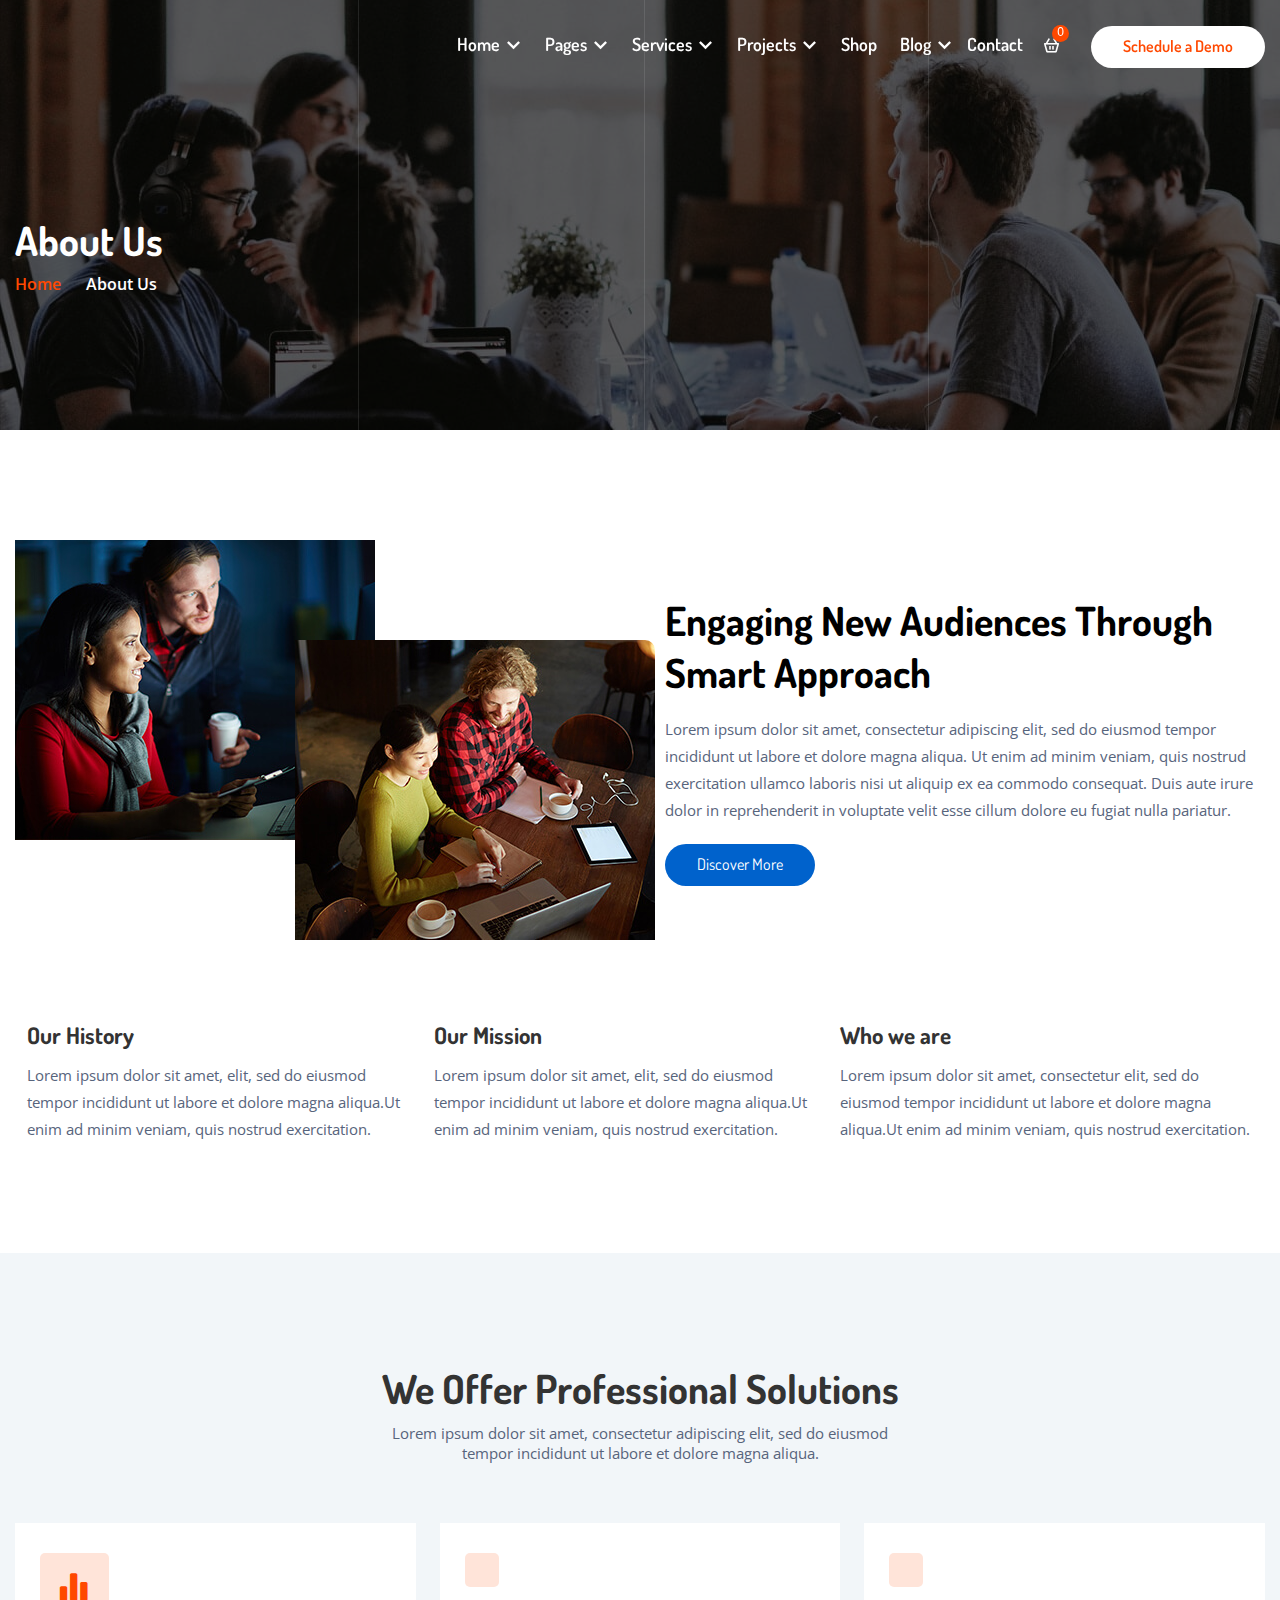
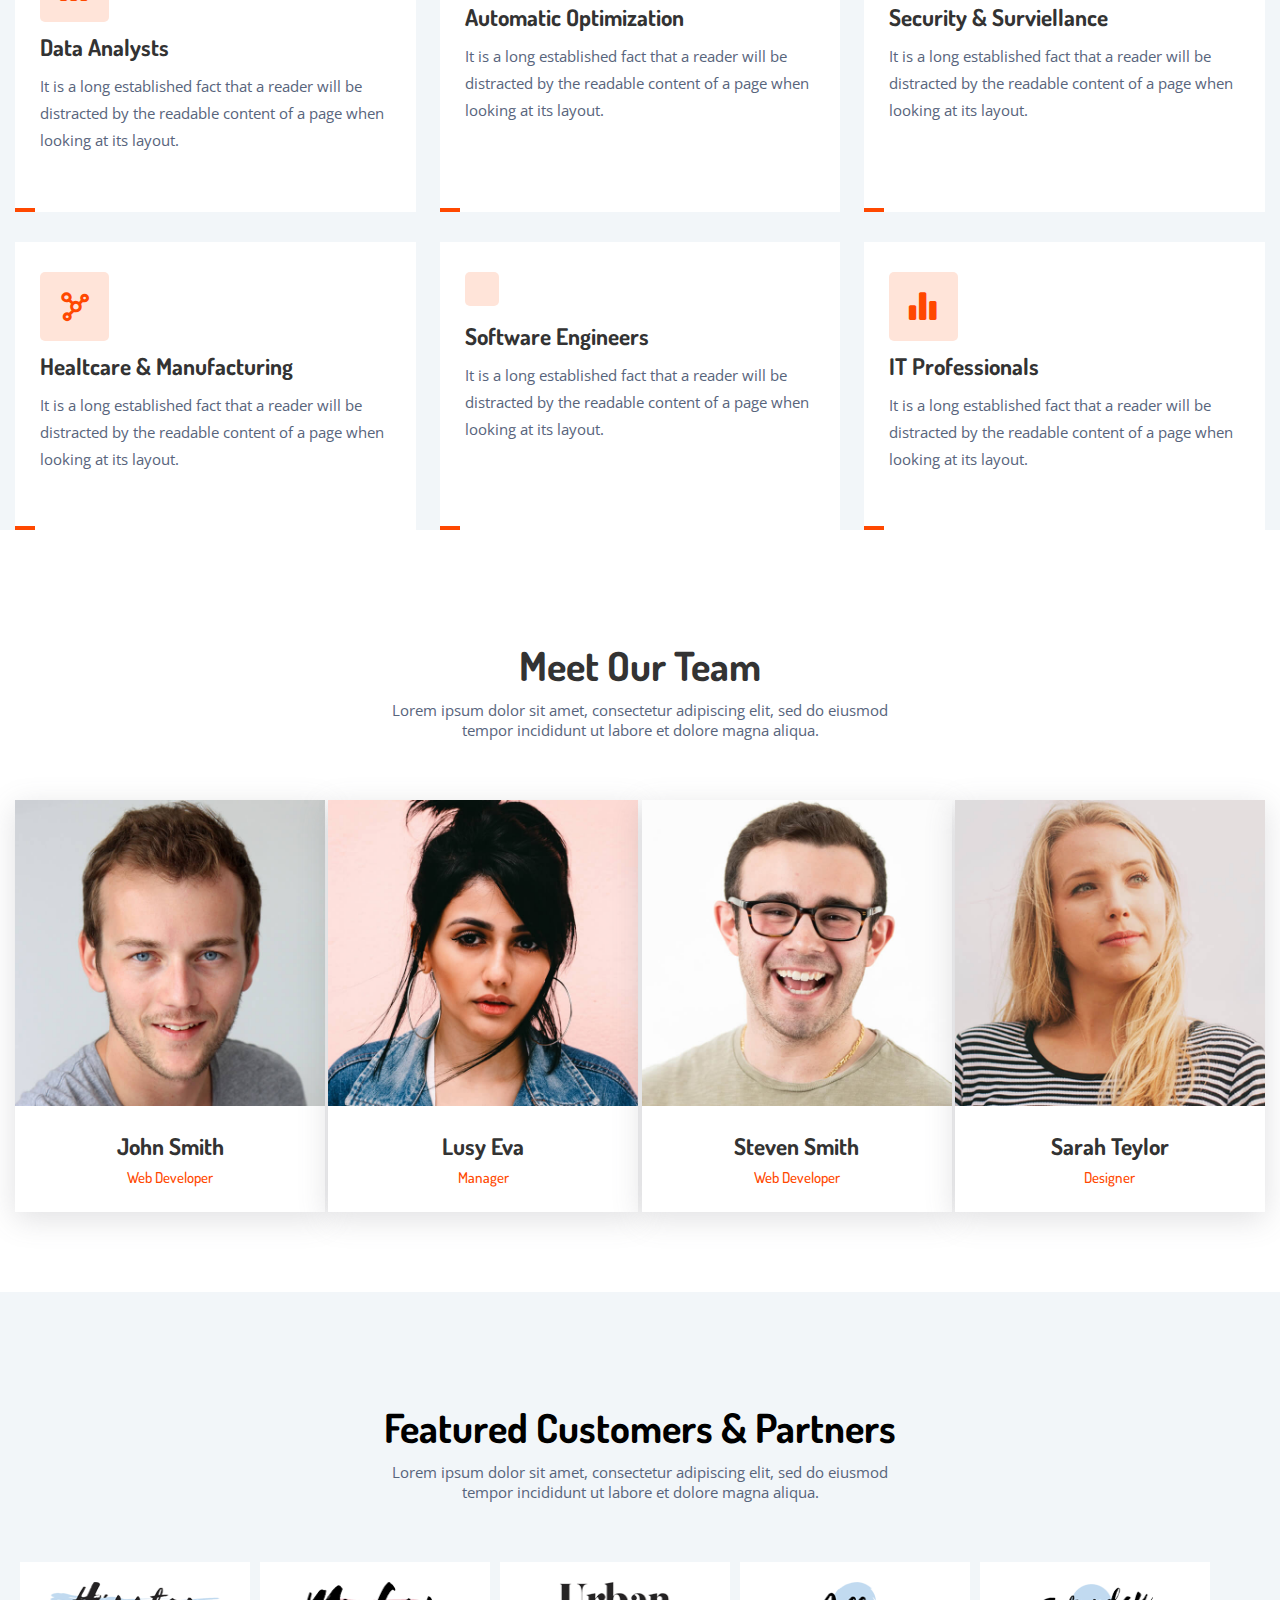
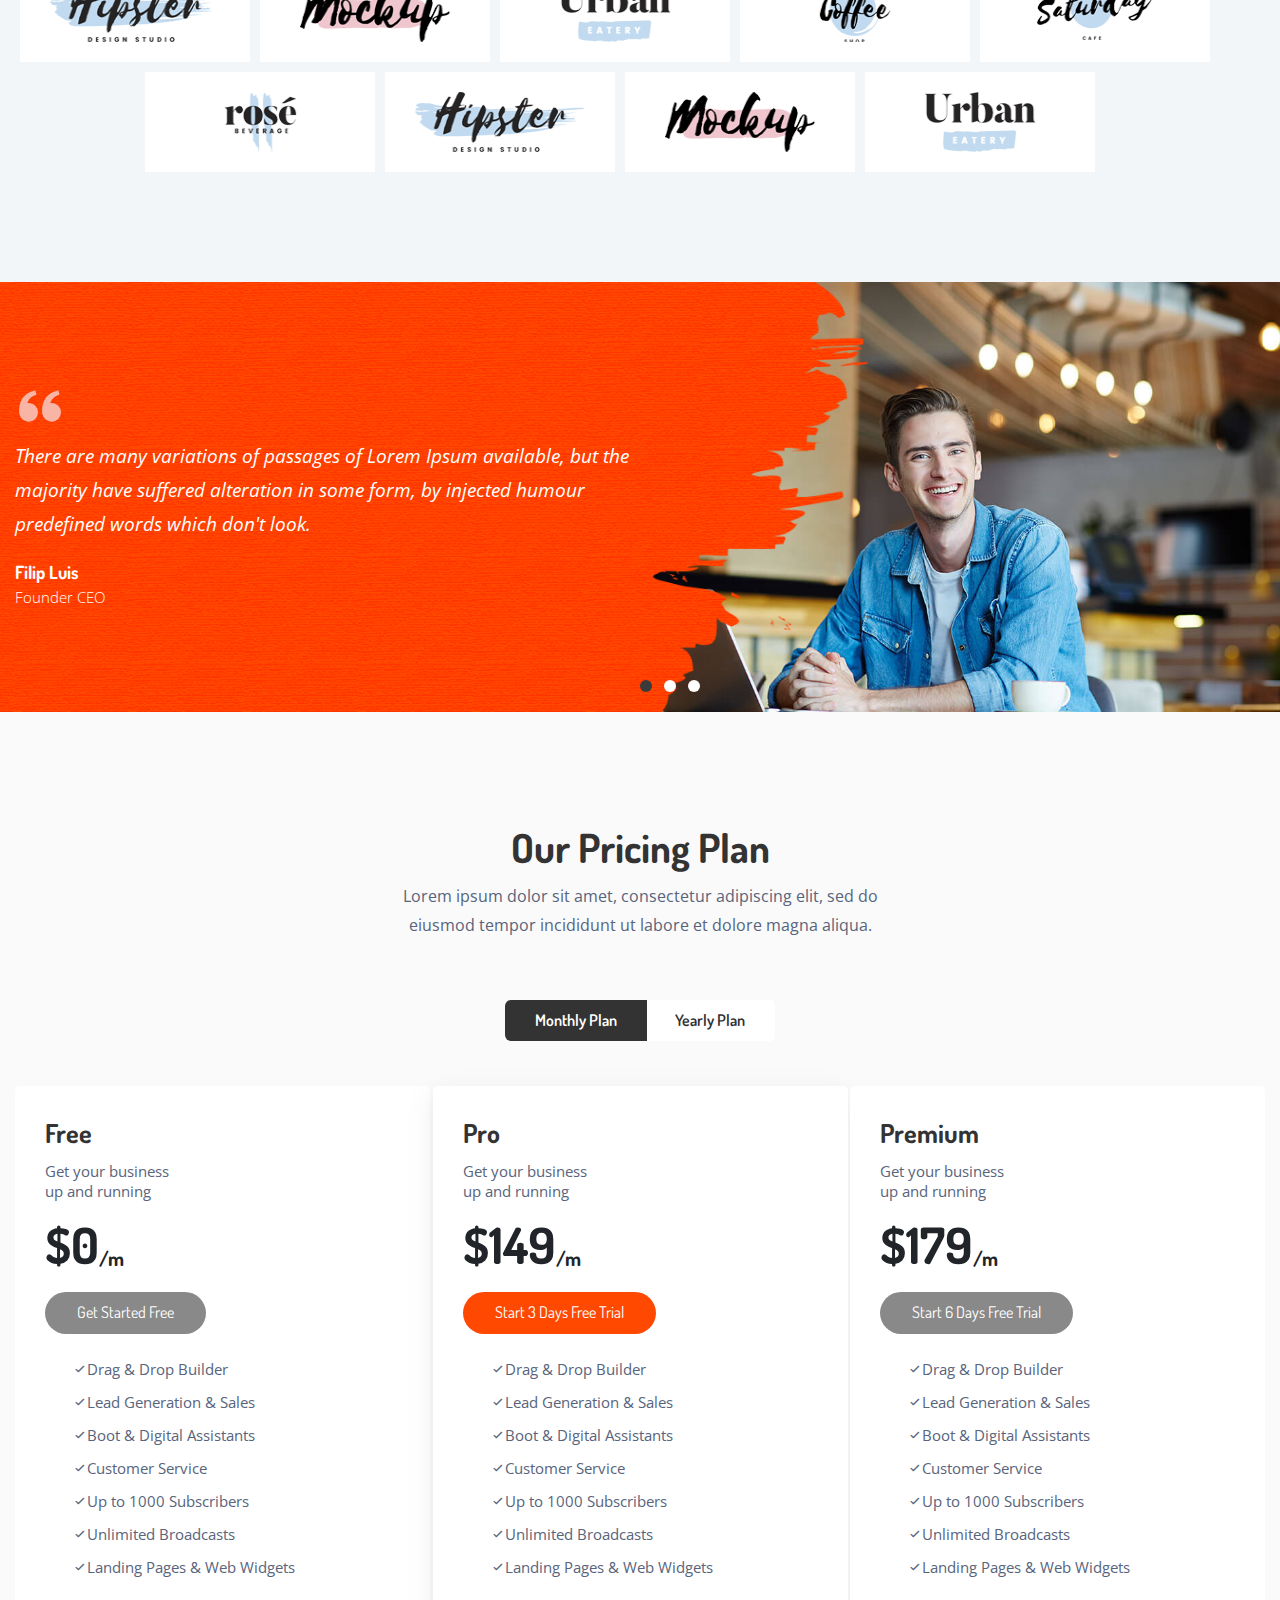
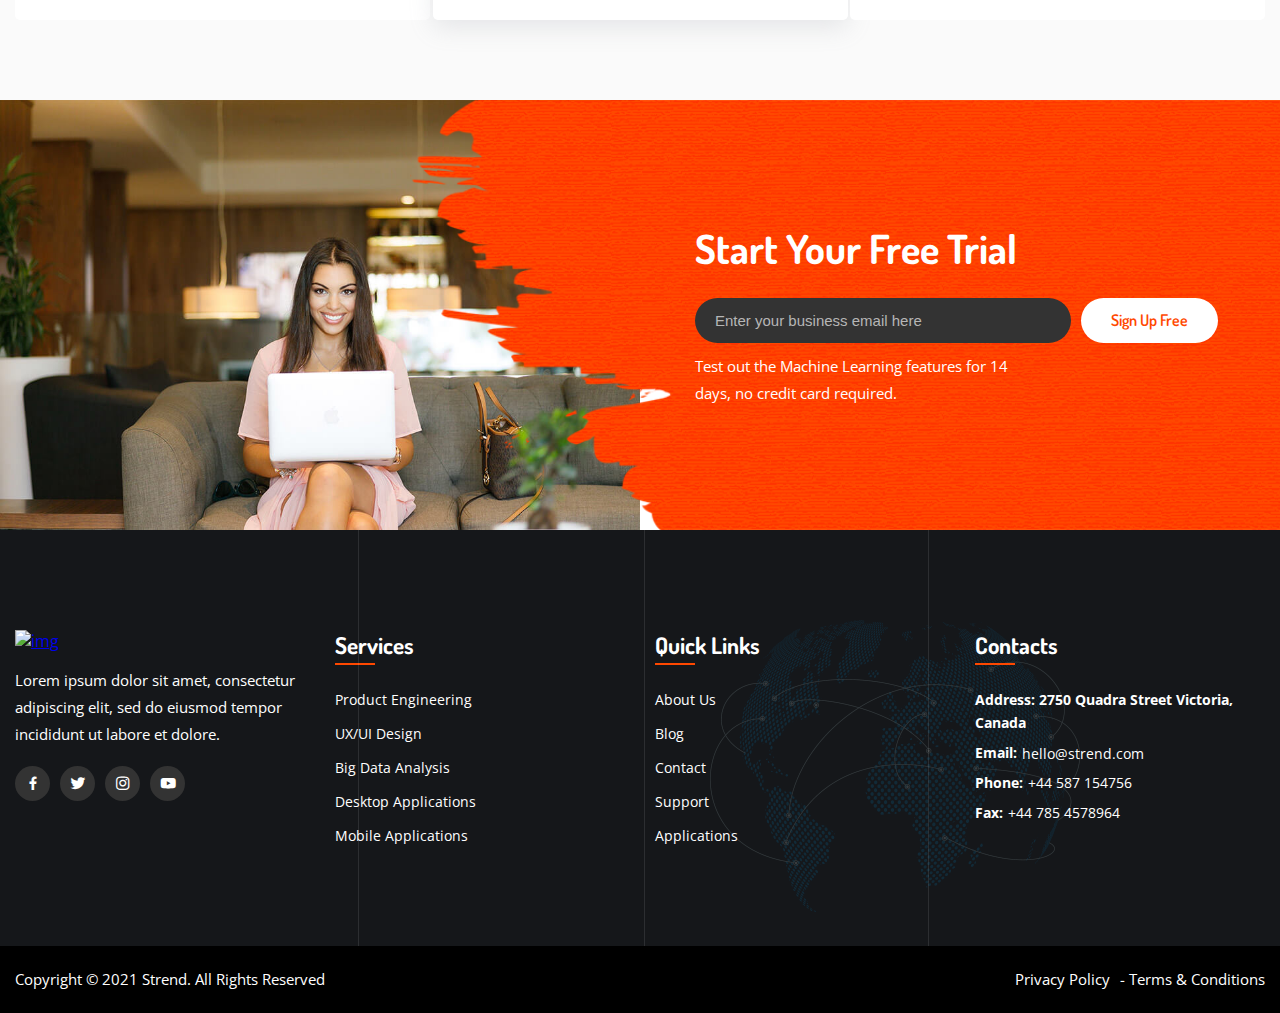
==== commit 7c92d247: "creat" ====
--- a/about.html
+++ b/about.html
@@ -268,7 +268,6 @@
                 <h3 class="pagesgrid__title">IT Professionals</h3>
                 <p class="pagesgrid__text">It is a long established fact that a reader will be distracted by the readable content of a page when looking at its layout.</p>
               </li>
-              
             </ul>
           </div>
         </div>
@@ -391,12 +390,14 @@
         </div>
       </section>
   
+      <!-- PAGESPLAN PART  -->
       <section class="pagesplan-section">
         <div class="container">
           <div class="pagesplan">
             <div class="pagesplan__div">
-              <h2 class="pagesplan__title">Our Pricing Plan</h2>
-              <p class="pagesplan__text">Lorem ipsum dolor sit amet, consectetur adipiscing elit, sed do eiusmod tempor incididunt ut labore et dolore magna aliqua.</p>
+              <h2 class="pagesplan__title title">Our Pricing Plan</h2>
+              <p class="pagesplan__text text">Lorem ipsum dolor sit amet, consectetur adipiscing elit, sed do eiusmod
+                tempor incididunt ut labore et dolore magna aliqua.</p>
             </div>
             <div class="pagesplan__btns">
               <button class="pagesplan__btn">Monthly Plan</button>
@@ -413,16 +414,16 @@
                 </div>
                 <a class="pages-pricing__link" href="#">Get Started Free</a>
                 <ul class="pages-pricing__list list-style-none">
-                  <li class="pages-pricing__item">Drag & Drop Builder</li>
-                  <li class="pages-pricing__item">Lead Generation & Sales</li>
-                  <li class="pages-pricing__item">Boot & Digital Assistants</li>
-                  <li class="pages-pricing__item">Customer Service</li>
-                  <li class="pages-pricing__item">Up to 1000 Subscribers</li>
-                  <li class="pages-pricing__item">Unlimited Broadcasts</li>
-                  <li class="pages-pricing__item">Landing Pages & Web Widgets</li>
+                  <li class="pages-pricing__item row middle"><i class='bx bx-check'></i>Drag & Drop Builder</li>
+                  <li class="pages-pricing__item row middle"><i class='bx bx-check'></i>Lead Generation & Sales</li>
+                  <li class="pages-pricing__item row middle"><i class='bx bx-check'></i>Boot & Digital Assistants</li>
+                  <li class="pages-pricing__item row middle"><i class='bx bx-check'></i>Customer Service</li>
+                  <li class="pages-pricing__item row middle"><i class='bx bx-check'></i>Up to 1000 Subscribers</li>
+                  <li class="pages-pricing__item row middle"><i class='bx bx-check'></i>Unlimited Broadcasts</li>
+                  <li class="pages-pricing__item row middle"><i class='bx bx-check'></i>Landing Pages & Web Widgets</li>
                 </ul>
               </li>
-  
+
               <li class="pagesplan__item pages-pricing  pages-pricing--activ">
                 <h3 class="pages-pricing__title">Pro</h3>
                 <p class="pages-pricing__text">Get your business up
@@ -433,16 +434,16 @@
                 </div>
                 <a class="pages-pricing__link pages-pricing__link--activ" href="#">Start 3 Days Free Trial</a>
                 <ul class="pages-pricing__list list-style-none">
-                  <li class="pages-pricing__item">Drag & Drop Builder</li>
-                  <li class="pages-pricing__item">Lead Generation & Sales</li>
-                  <li class="pages-pricing__item">Boot & Digital Assistants</li>
-                  <li class="pages-pricing__item">Customer Service</li>
-                  <li class="pages-pricing__item">Up to 1000 Subscribers</li>
-                  <li class="pages-pricing__item">Unlimited Broadcasts</li>
-                  <li class="pages-pricing__item">Landing Pages & Web Widgets</li>
+                  <li class="pages-pricing__item row middle"><i class='bx bx-check'></i>Drag & Drop Builder</li>
+                  <li class="pages-pricing__item row middle"><i class='bx bx-check'></i>Lead Generation & Sales</li>
+                  <li class="pages-pricing__item row middle"><i class='bx bx-check'></i>Boot & Digital Assistants</li>
+                  <li class="pages-pricing__item row middle"><i class='bx bx-check'></i>Customer Service</li>
+                  <li class="pages-pricing__item row middle"><i class='bx bx-check'></i>Up to 1000 Subscribers</li>
+                  <li class="pages-pricing__item row middle"><i class='bx bx-check'></i>Unlimited Broadcasts</li>
+                  <li class="pages-pricing__item row middle"><i class='bx bx-check'></i>Landing Pages & Web Widgets</li>
                 </ul>
               </li>
-  
+
               <li class="pagesplan__item pages-pricing">
                 <h3 class="pages-pricing__title">Premium</h3>
                 <p class="pages-pricing__text">Get your business up
@@ -453,20 +454,19 @@
                 </div>
                 <a class="pages-pricing__link" href="#">Start 6 Days Free Trial</a>
                 <ul class="pages-pricing__list list-style-none">
-                  <li class="pages-pricing__item">Drag & Drop Builder</li>
-                  <li class="pages-pricing__item">Lead Generation & Sales</li>
-                  <li class="pages-pricing__item">Boot & Digital Assistants</li>
-                  <li class="pages-pricing__item">Customer Service</li>
-                  <li class="pages-pricing__item">Up to 1000 Subscribers</li>
-                  <li class="pages-pricing__item">Unlimited Broadcasts</li>
-                  <li class="pages-pricing__item">Landing Pages & Web Widgets</li>
+                  <li class="pages-pricing__item row middle"><i class='bx bx-check'></i>Drag & Drop Builder</li>
+                  <li class="pages-pricing__item row middle"><i class='bx bx-check'></i>Lead Generation & Sales</li>
+                  <li class="pages-pricing__item row middle"><i class='bx bx-check'></i>Boot & Digital Assistants</li>
+                  <li class="pages-pricing__item row middle"><i class='bx bx-check'></i>Customer Service</li>
+                  <li class="pages-pricing__item row middle"><i class='bx bx-check'></i>Up to 1000 Subscribers</li>
+                  <li class="pages-pricing__item row middle"><i class='bx bx-check'></i>Unlimited Broadcasts</li>
+                  <li class="pages-pricing__item row middle"><i class='bx bx-check'></i>Landing Pages & Web Widgets</li>
                 </ul>
               </li>
             </ul>
           </div>
         </div>
       </section>
-  
       <section class="pages-carusel-section pages-carusel-section--activ">
         <div class="container">
           <div class="pages-carusel pages-carusel2">
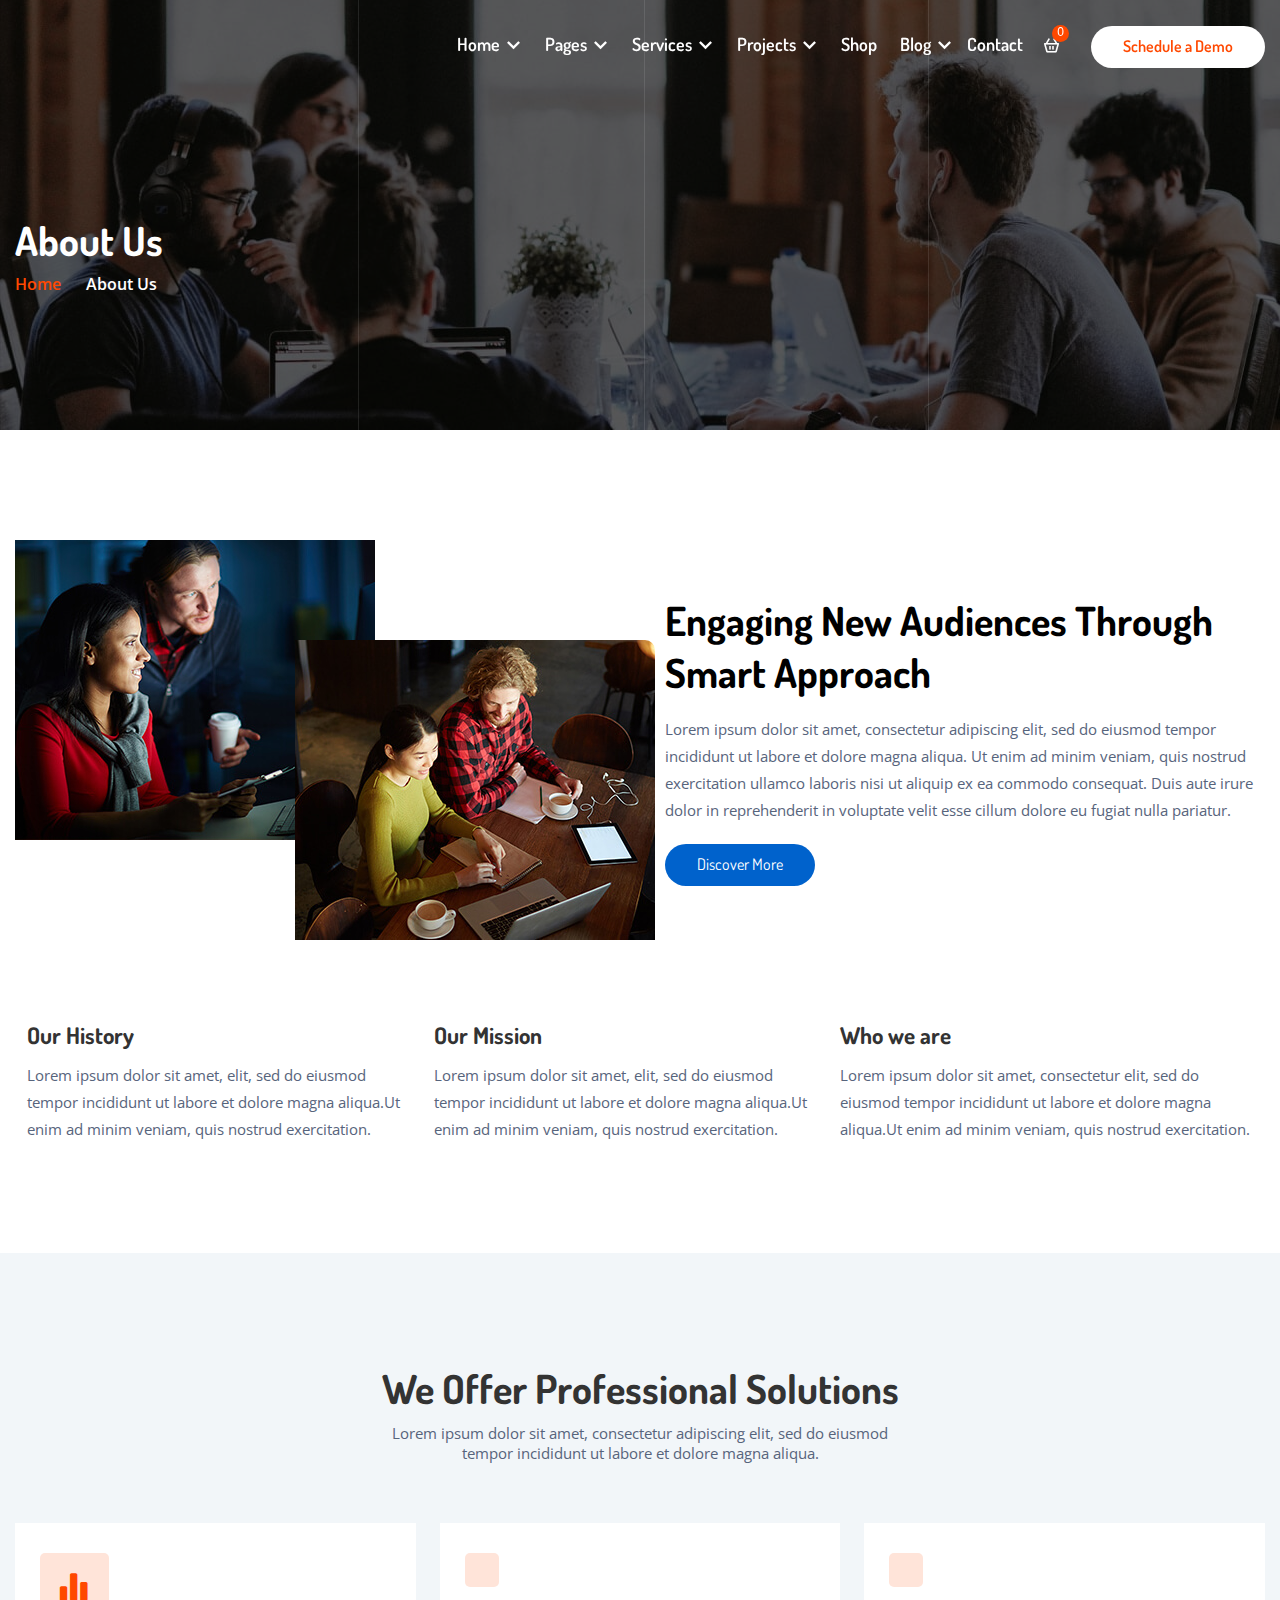
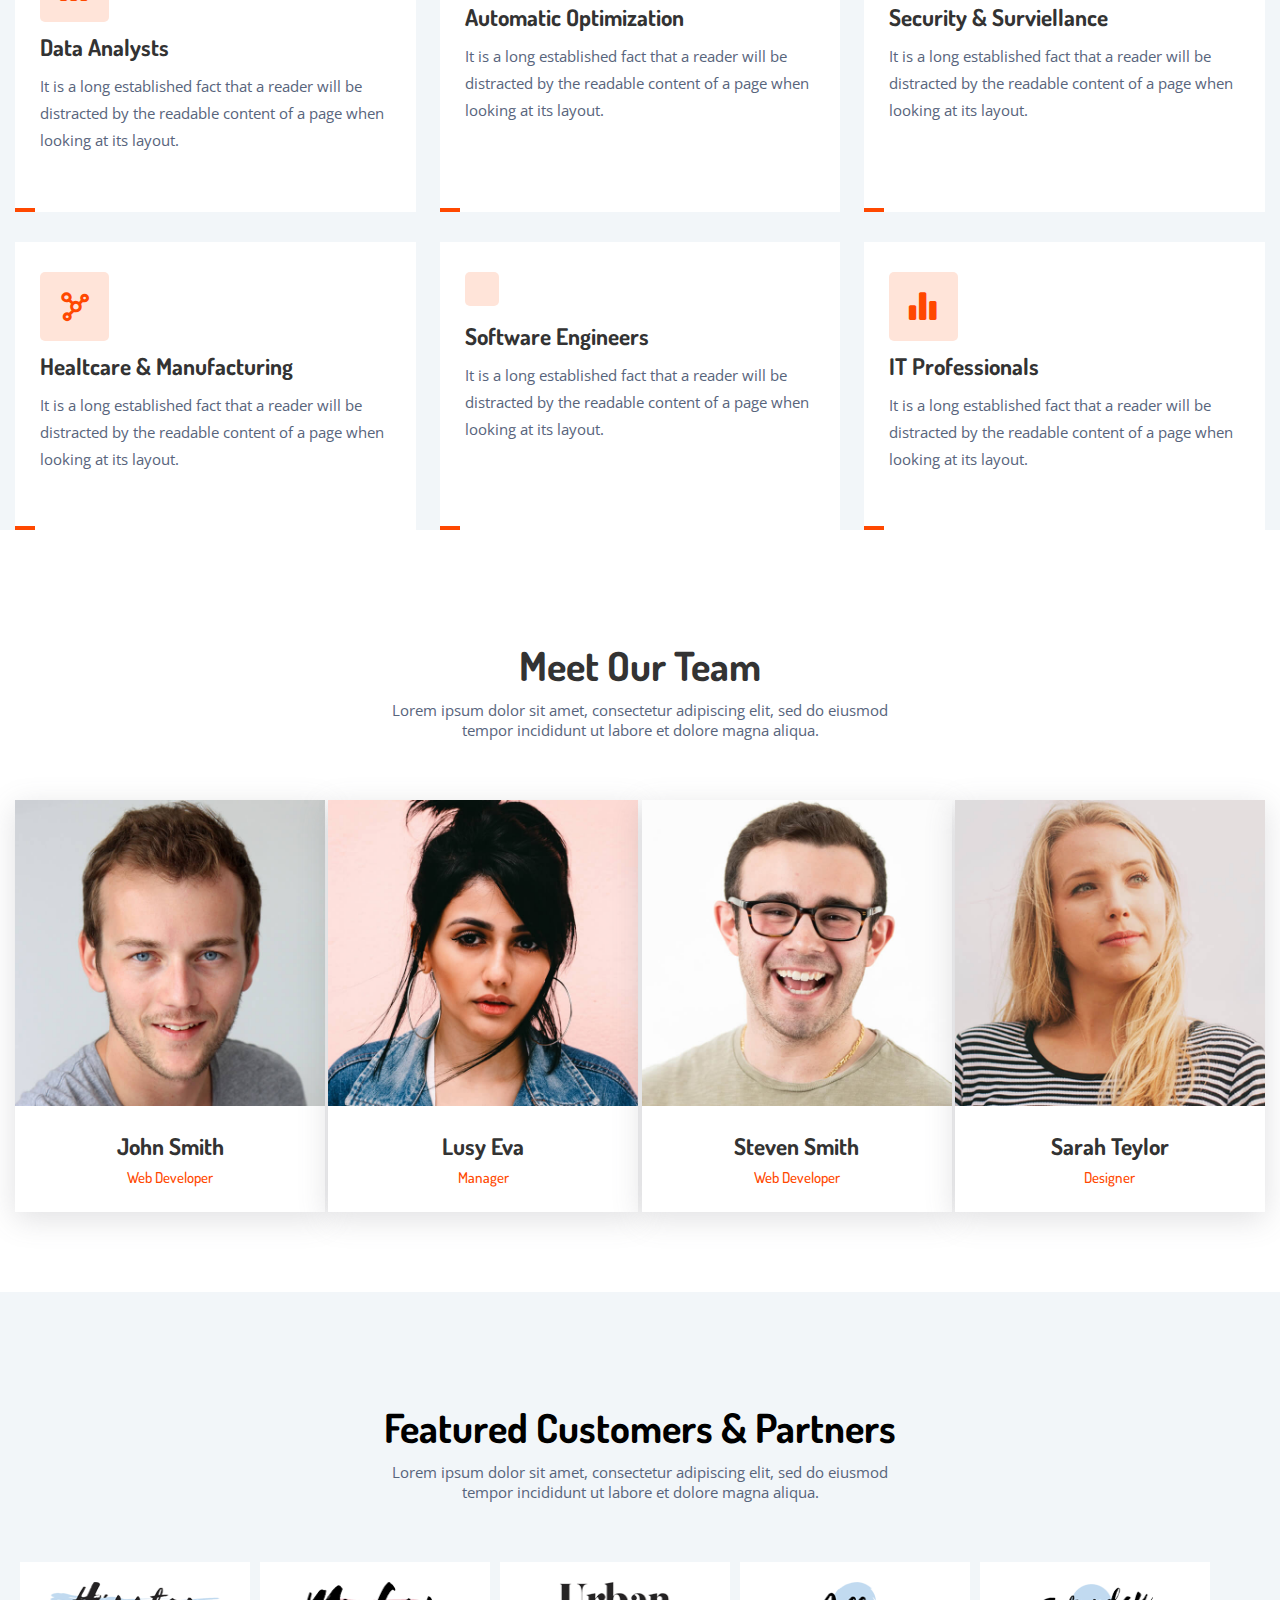
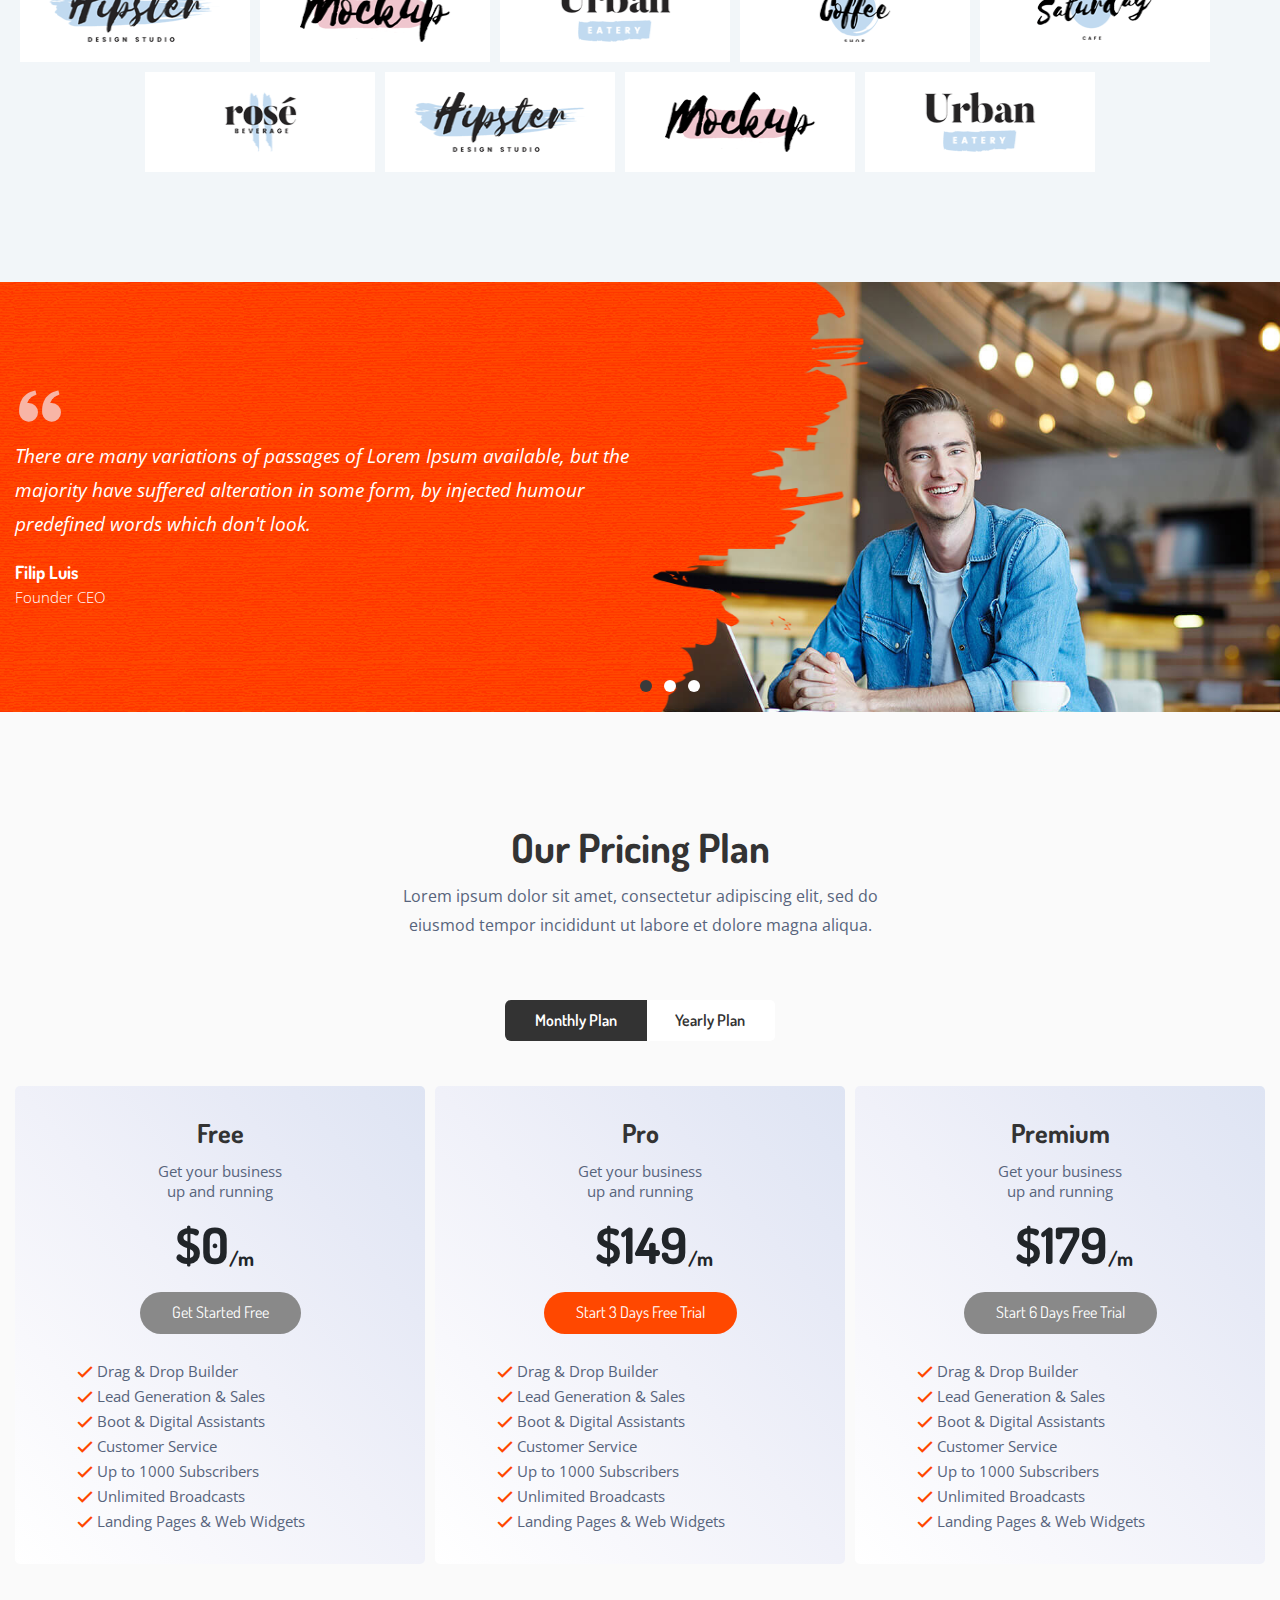
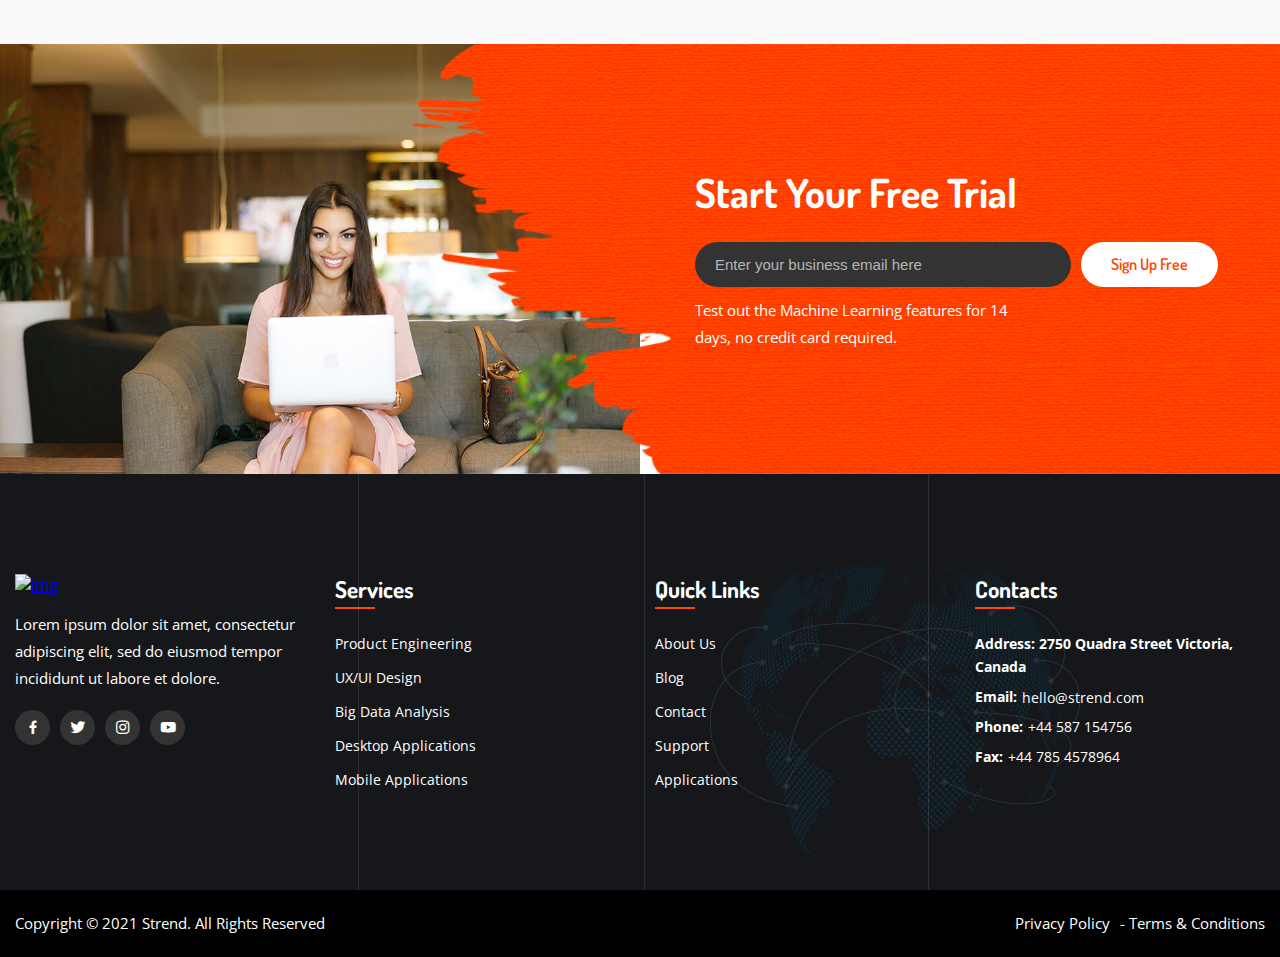
==== commit c0027bce: "creatt" ====
--- a/about.html
+++ b/about.html
@@ -642,11 +642,14 @@
   </div>
 
 
-  <a class="btn-top" href="#top" id="toTop">
-    <i class='bx bx-up-arrow-alt' undefined></i>
+
+  <a class="btn-top" href="#top" id="toTOP">
+    <i class='bx bx-up-arrow-alt'></i>
   </a>
 
+  <!-- <script src="js/main.js"></script> -->
   <script src="js/light.js"></script>
+
 </body>
 
 </html>
--- a/css/about.css
+++ b/css/about.css
@@ -1081,138 +1081,154 @@
 
 
 /* START PART-5  PAGES-PLAN */
-
-.pagesplan-section{
-  background-color: var(--bg-color-10);
-}
-.pagesplan{
+/* PAGESPLAN PART  */
+
+.pagesplan-section {
+  background-color: #fafafa;
+}
+
+.pagesplan {
   padding: 110px 0 80px 0;
   border-radius: 5px;
 }
-.pagesplan__title{
-  font-family: var(--font-family);
+
+.pagesplan__title {
+  font-family: 'Dosis', sans-serif;
   font-size: 40px;
-  color: var(--color-1);
+  color: #333;
   font-weight: 700;
   text-align: center;
 }
-.pagesplan__text{
+
+.pagesplan__text {
   font-family: 'Open Sans', sans-serif;
   font-size: 16px;
   max-width: 520px;
   margin: 10px auto 0;
   text-align: center;
 }
-.pagesplan__div{
+
+.pagesplan__div {
   margin-bottom: 60px;
 }
-.pagesplan__btns{
+
+.pagesplan__btns {
   align-items: center;
   justify-content: center;
   display: flex;
   margin-bottom: 45px;
 }
-.pagesplan__btn{
-  font-family: var(--font-family);
+
+.pagesplan__btn {
+  font-family: 'Dosis', sans-serif;
   font-size: 16px;
   padding: 10px 30px 11px 30px;
-  color: var(--color-2);
+  color: #fff;
   background-color: #333;
   border: none;
   border-top-left-radius: 6px;
-  border-bottom-left-radius:6px;
+  border-bottom-left-radius: 6px;
   font-weight: 600;
   cursor: pointer;
-  transition: all 0.3s ;
+  transition: all 0.3s;
   margin-right: -2px;
   position: relative;
 }
-.pagesplan__btn::after{
+
+.pagesplan__btn::after {
   content: "";
   width: 20px;
   height: 100%;
-  background-color: var(--color-1);
+  background-color: #333;
   position: absolute;
   top: 0;
   right: 0px;
 }
 
-.pagesplan__btn:hover::after{
+.pagesplan__btn:hover::after {
   right: -5px;
 }
-.pagesplan__button{
-  font-family: var(--font-family);
+
+.pagesplan__button {
+  font-family: 'Dosis', sans-serif;
   font-size: 16px;
-  color: var(--color-1);
-  background-color: var(--color-2);
+  color: #333;
+  background-color: #fff;
   border-radius: 0 5px 5px 0;
   padding: 10px 30px 11px;
   border: none;
   font-weight: 600;
   cursor: pointer;
-  transition: all 0.3s ;
-}
-.pagesplan__button:hover{
-  background-color: var(--color-1);
-  color: var(--color-2);
-  transition: all 0.3s ;
-}
-.pagesplan__list{
+  transition: all 0.3s;
+}
+
+.pagesplan__button:hover {
+  background-color: #333;
+  color: #fff;
+  transition: all 0.3s;
+}
+
+.pagesplan__list {
+  list-style-type: none;
   display: flex;
   align-items: center;
   justify-content: space-between;
 }
-.pagesplan__item{
-  width: 415px;
+
+.pagesplan__item {
+  width: 410px;
   padding: 30px;
-  background-color:var(--color-2);
+  background: var(--bg-color-linear-gradient-1);
   transition: 0.5s;
   border-radius: 5px;
-}
-.pages-pricing--activ{
-  box-shadow: rgba(149, 157, 165, 0.2) 0px 8px 24px;
-}
-.pagesplan__item:hover{
-  box-shadow: rgba(149, 157, 165, 0.2) 0px 8px 24px;
-}
-
-.pages-pricing__title{
-  font-family: var(--font-family);
+  text-align: center;
+}
+
+.pages-pricing__title {
+  font-family: 'Dosis', sans-serif;
   font-size: 26px;
-  color: var(--color-1);
-}
-.pages-pricing__text{
-  font-size: 15px;
-  color: var(--color-3);
+  color: #333;
+}
+
+.pages-pricing__text {
+  font-size: 15px;
+  color: #57647c;
   width: 140px;
+  margin: 0 auto;
   margin-top: 12px;
   margin-bottom: 12px;
 }
-.pages-pricing__div{
+
+.pages-pricing__div {
   display: flex;
-  align-items:flex-end;
+  align-items: flex-end;
+  width: 90px;
+  margin: 0 auto;
   margin-bottom: 16px;
 }
-.pages-pricing__zero{
+
+.pages-pricing__zero {
   font-family: 'Dosis', sans-serif;
   font-size: 50px;
   font-weight: bold;
-  color: var(--color-10);
-}
-.pages-pricing__span{
-  font-family: var(--font-family);
+  color: #212529;
+}
+
+.pages-pricing__span {
+  font-family: 'Dosis', sans-serif;
   position: relative;
   bottom: 5px;
   font-size: 20px;
-  color: var(--color-10);
-  font-weight: bold ;
-}
-.pages-pricing__link{
-  font-family: var(--font-family);
+  color: #212529;
+  font-weight: bold;
+}
+
+.pages-pricing__link {
+  font-family: 'Dosis', sans-serif;
   font-size: 16px;
-  color: var(--color-2);
+  color: #fff;
   padding: 10px 32px 12px;
-  background-color:var(--bg-color-15);
+  background-color: #898989;
   text-decoration: none;
   display: inline-block;
   border-radius: 30px;
@@ -1221,34 +1237,42 @@
   transition: all 0.5s ease;
 }
 
-.pagesplan__item:hover .pages-pricing__link{
-  background-color:var(--color-4);
-}
-.pages-pricing__link:hover{
-  background-color: var(--bg-color-7) !important;
-  transition: all 0.5s ease;
-}
-.pages-pricing__link--activ{
-  background-color: var(--color-4);
-}
-
-.pages-pricing__item{
+.pagesplan__item:hover .pages-pricing__link {
+  background-color: #ff4800;
+}
+
+.pages-pricing__link:hover {
+  background-color: #4ac728 !important;
+  transition: all 0.5s ease;
+}
+
+.pages-pricing__link--activ {
+  background-color: #ff4800;
+}
+
+.pages-pricing__item {
   display: flex;
   align-items: center;
   font-family: 'Open Sans', sans-serif;
   font-size: 15px;
   color: #57647c;
-  margin: 0 0 13px 0;
-}
-.pages-pricing__item::before{
+}
+
+.pages-pricing__item::before {
   content: '';
   background-image: url('../img/pages-check.svg');
-  display:block;
+  display: block;
   background-repeat: no-repeat;
   width: 20px;
   height: 20px;
   margin-right: 7px;
   align-items: center;
+}
+
+.pages-pricing__item .bx {
+  font-size: 25px;
+  color: var(--color-4);
+  background: transparent;
 }
 
 /* START PART-6 PAGES-CARUSEL2 */
@@ -2758,6 +2782,47 @@
   padding-bottom: 70px;
 }
 
-.toTOP {
+.btn-top {
+  position: fixed;
+  right: 15px;
+  bottom: 15px;
+  width: 40px;
+  height: 42px;
+
+  font-size: 25px;
+
+  color: var(--color-2);
+  background: var(--bg-color-4);
+
+  text-align: center;
+  transition: .2s;
+
+  border: none;
+  cursor: pointer;
+  z-index: 400;
+  display: none;
+  overflow: hidden;
+}
+
+.btn-top .bx {
+  position: absolute;
+  top: 50%;
+  left: 50%;
+  transform: translate(-50%, -50%);
+  transition: .4s;
+}
+
+.btn-top:hover .bx {
+  top: -10px;
+  transition: .4s;
+}
+
+.btn-top:hover {
+  background: var(--bg-color-7);
+  transition: .2s;
+}
+
+.toTOP-2 {
   display: block;
 }
+
